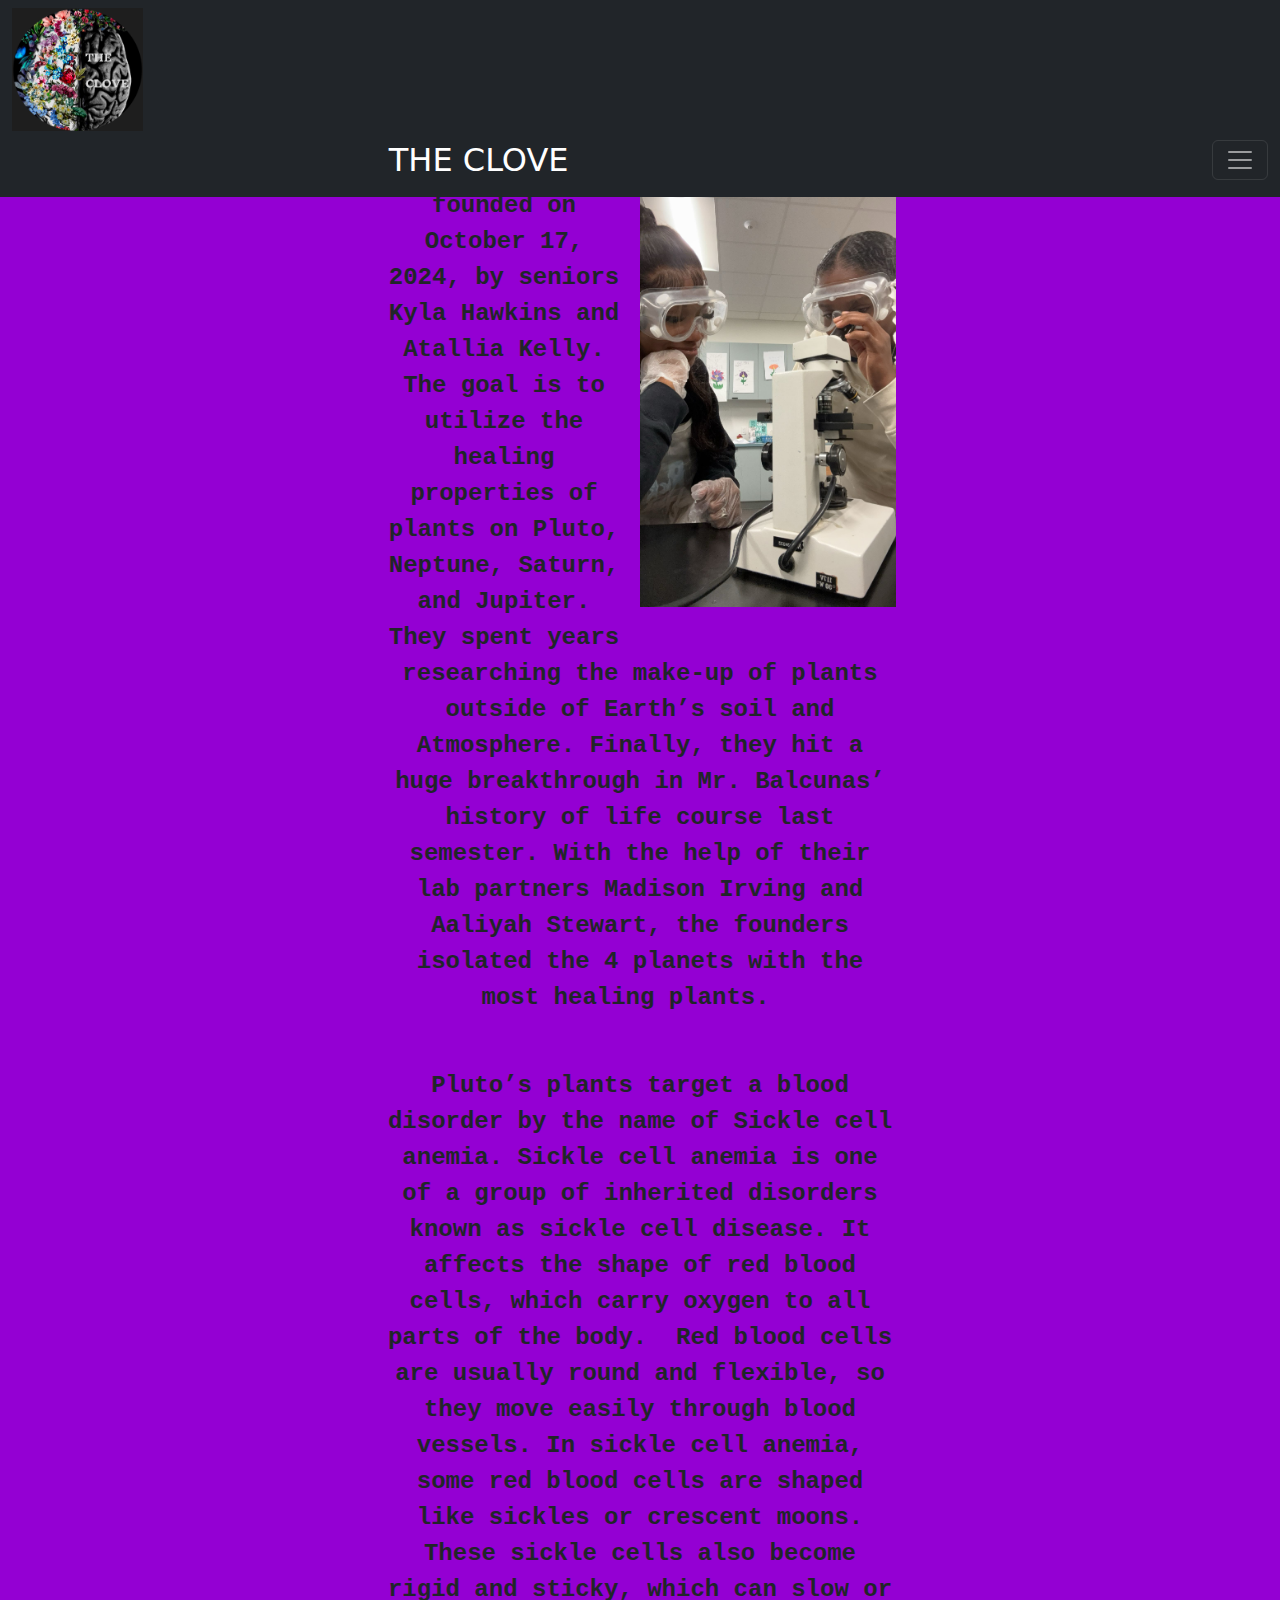
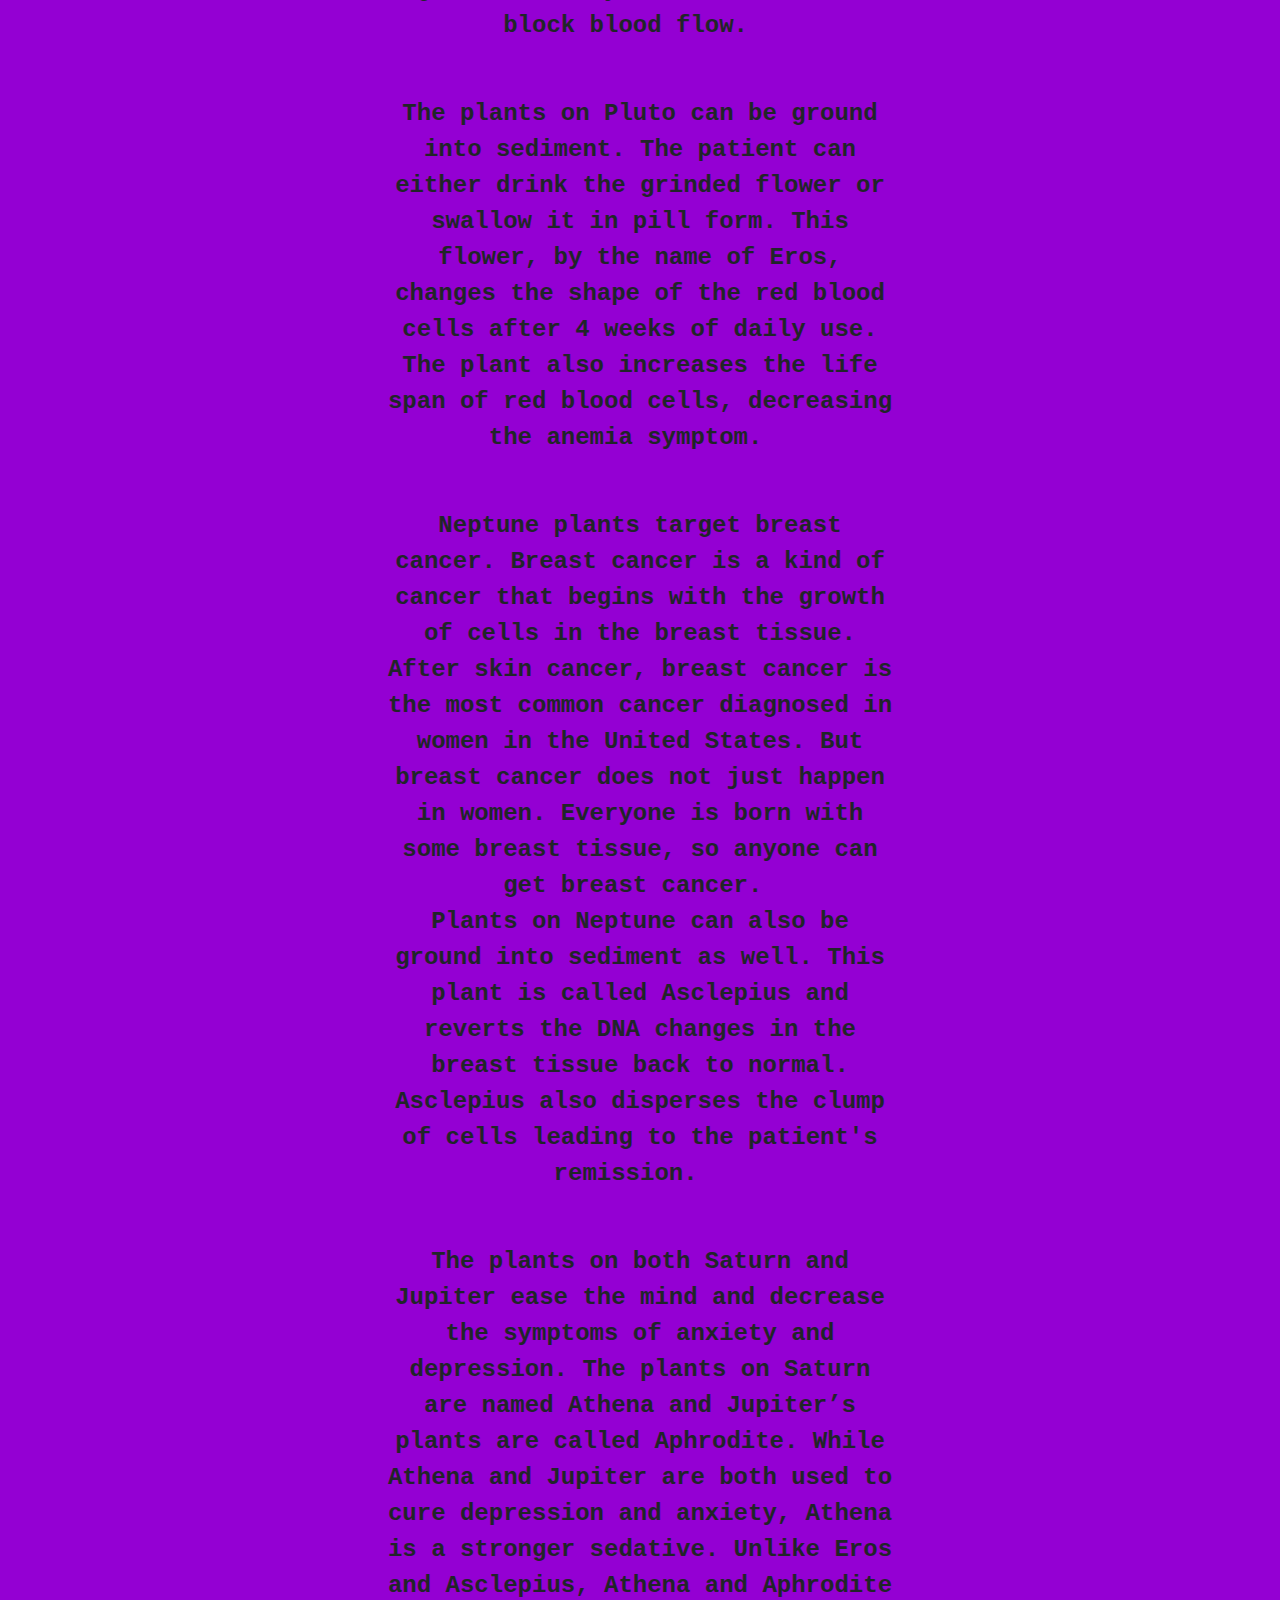
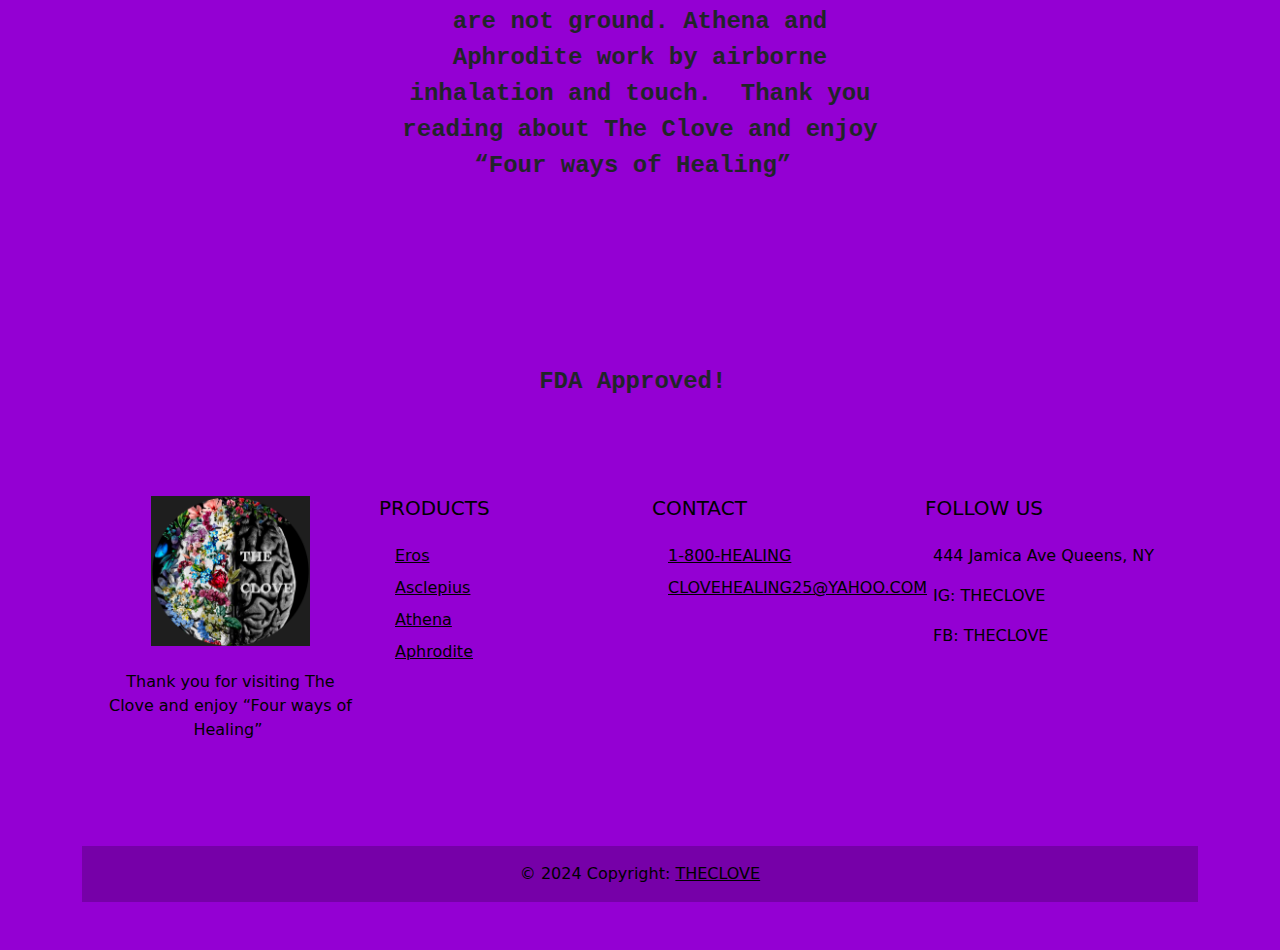
==== index.html @ b7af1902 "x" ====
<!doctype html>
<html lang="en">
  <head>
    <meta charset="utf-8">
    <meta name="viewport" content="width=device-width, initial-scale=1">
    <title>Bootstrap demo</title>
    <link href="https://cdn.jsdelivr.net/npm/bootstrap@5.3.3/dist/css/bootstrap.min.css" rel="stylesheet" integrity="sha384-QWTKZyjpPEjISv5WaRU9OFeRpok6YctnYmDr5pNlyT2bRjXh0JMhjY6hW+ALEwIH" crossorigin="anonymous">
    <link rel="stylesheet" type="text/css" href="stylesheet.css">
  </head>
  <body>
    
  <div>   
    <nav class="navbar navbar-dark bg-dark fixed-top">
      <div class="logo-massaviu">
      
    </div>
      <div class="container-fluid">
        <a href="index.html"><img src="img/logo.jpg.jpeg" width="40%"></a>
        <a class="navbar-brand text" href="#">THE CLOVE</a>
        <button class="navbar-toggler" type="button" data-bs-toggle="offcanvas" data-bs-target="#offcanvasDarkNavbar" aria-controls="offcanvasDarkNavbar" aria-label="Toggle navigation">
          <span class="navbar-toggler-icon"></span>
        </button>
        <div class="offcanvas offcanvas-end text-bg-dark" tabindex="-1" id="offcanvasDarkNavbar" aria-labelledby="offcanvasDarkNavbarLabel">
          <div class="offcanvas-header">
            <h5 class="offcanvas-title" id="offcanvasDarkNavbarLabel">THE CLOVE</h5>
            <button type="button" class="btn-close btn-close-white" data-bs-dismiss="offcanvas" aria-label="Close"></button>
          </div>
          <div class="offcanvas-body">
            <ul class="navbar-nav justify-content-end flex-grow-1 pe-3">
              <li class="nav-item">
                <a class="nav-link active" aria-current="page" href="index.html">About Us</a>
              </li>
              <li class="nav-item">
                <a class="nav-link" href="comments.html">QUESTIONS</a>
              </li>
              <li class="nav-item dropdown">
                <a class="nav-link dropdown-toggle" href="#" role="button" data-bs-toggle="dropdown" aria-expanded="false">
                  Plants
                </a>
                <ul class="dropdown-menu dropdown-menu-dark">
                  <li><a class="dropdown-item" href="eros.html">Eros</a></li>
                  <li><a class="dropdown-item" href="asclepius.html">Asclepius</a></li>
                  <li><a class="dropdown-item" href="athena.html">Athena</a></li>
                  <li><a class="dropdown-item" href="aphrodite.html">Aphrodite</a></li>
                  <li>
                    <hr class="dropdown-divider">
                  </li>
                  <li><a class="dropdown-item" href="shop.html">Shop</a></li>
                </ul>
              </li>
            </ul>
            
          </div>
        </div>
      </div>
    </nav>
    <div class="container text-center">
      <div class="row">
        <div class="col align-self-start">
          
        </div>
        <div class="col align-self-center">
          One of three columns
        </div>
        <div class="col align-self-end">
          One of three columns
        </div>
      </div>
    </div>
    <div class="clearfix about">
      <img src="img/pic.jpeg" class="col-md-6 float-md-end mb-3 ms-md-3" alt="...">
    
      <p>
        “The Clove” was founded on October 17, 2024, by seniors Kyla Hawkins and Atallia Kelly. The goal is to utilize the healing properties of plants on Pluto, Neptune, Saturn, and Jupiter. They spent years researching the make-up of plants outside of Earth’s soil and Atmosphere. Finally, they hit a huge breakthrough in Mr. Balcunas’ history of life course last semester. With the help of their lab partners Madison Irving and Aaliyah Stewart, the founders isolated the 4 planets with the most healing plants.  
        <br>
      </p>
    
      <p>
        <br>
        Pluto’s plants target a blood disorder by the name of Sickle cell anemia. Sickle cell anemia is one of a group of inherited disorders known as sickle cell disease. It affects the shape of red blood cells, which carry oxygen to all parts of the body. 
     
         Red blood cells are usually round and flexible, so they move easily through blood vessels. In sickle cell anemia, some red blood cells are shaped like sickles or crescent moons. These sickle cells also become rigid and sticky, which can slow or block blood flow.  
       <br>
      </p>

      <p>
        <br>
          The plants on Pluto can be ground into sediment. The patient can either drink the grinded flower or swallow it in pill form. This flower, by the name of Eros, changes the shape of the red blood cells after 4 weeks of daily use. The plant also increases the life span of red blood cells, decreasing the anemia symptom.  
          <br>
      </p>
      <br>Neptune plants target breast cancer. Breast cancer is a kind of cancer that begins with the growth of cells in the breast tissue.
      After skin cancer, breast cancer is the most common cancer diagnosed in women in the United States. But breast cancer does not just happen in women. Everyone is born with some breast tissue, so anyone can get breast cancer. 
      <br>
      <p>
        Plants on Neptune can also be ground into sediment as well. This plant is called Asclepius and reverts the DNA changes in the breast tissue back to normal. Asclepius also disperses the clump of cells leading to the patient's remission.  
        <br>
      </p>

      <p>
        <br>The plants on both Saturn and Jupiter ease the mind and decrease the symptoms of anxiety and depression. The plants on Saturn are named Athena and Jupiter’s plants are called Aphrodite. While Athena and Jupiter are both used to cure depression and anxiety, Athena is a stronger sedative. Unlike Eros and Asclepius, Athena and Aphrodite are not ground. Athena and Aphrodite work by airborne inhalation and touch. 
      
        Thank you reading about The Clove and enjoy “Four ways of Healing” 
    <br>
      </p>
    </div>
    <p class="about">    
      <br>
      FDA Approved! 
    </p>
   
   
 
<!-- Remove the container if you want to extend the Footer to full width. -->
<div class="container my-5">

  <footer class="bg-Dark text-center text-lg-start text-black">
    <!-- Grid container -->
    <div class="container p-4">
      <!--Grid row-->
      <div class="row my-4">
        <!--Grid column-->
        <div class="col-lg-3 col-md-6 mb-4 mb-md-0">

          <div class="rounded-circle bg-white shadow-1-strong d-flex align-items-center justify-content-center mb-4 mx-auto" style="width: 150px; height: 150px;">
            <img src="img/logo.jpg.jpeg" height="150" alt=""
                 loading="lazy" />
          </div>

          <p class="text-center">        Thank you for visiting The Clove and enjoy “Four ways of Healing” 
          </p>

          <ul class="list-unstyled d-flex flex-row justify-content-center">
            <li>
              <a class="text-black px-2" href="#!">
                <i class="fab fa-facebook-square"></i>
              </a>
            </li>
            <li>
              <a class="text-black px-2" href="#!">
                <i class="fab fa-instagram"></i>
              </a>
            </li>
            <li>
              <a class="text-black ps-2" href="#!">
                <i class="fab fa-youtube"></i>
              </a>
            </li>
          </ul>

        </div>
      
        <div class="col-lg-3 col-md-6 mb-4 mb-md-0">
          <h5 class="text-uppercase mb-4">Products</h5>

          <ul class="list-unstyled">
            <li class="mb-2">
              <a href="eros.html" class="text-black"><i class="fas fa-paw pe-3"></i>Eros</a>
            </li>
            <li class="mb-2">
              <a href="asclepius.html" class="text-black"><i class="fas fa-paw pe-3"></i>Asclepius</a>
            </li>
            <li class="mb-2">
              <a href="athena.html" class="text-black"><i class="fas fa-paw pe-3"></i>Athena</a>
            </li>
            <li class="mb-2">
              <a href="aphrodite.html" class="text-black"><i class="fas fa-paw pe-3"></i>Aphrodite</a>
            </li>
          </ul>
        </div>
        <!--Grid column-->

        <!--Grid column-->
        <div class="col-lg-3 col-md-6 mb-4 mb-md-0">
          <h5 class="text-uppercase mb-4">Contact</h5>

          <ul class="list-unstyled">
            <li class="mb-2">
              <a href="#!" class="text-black"><i class="fas fa-paw pe-3"></i>1-800-HEALING</a>
            </li>
            <li class="mb-2">
              <a href="#!" class="text-black"><i class="fas fa-paw pe-3"></i>CLOVEHEALING25@YAHOO.COM</a>
            </li>
            
          </ul>
        </div>
        <!--Grid column-->

        <!--Grid column-->
        <div class="col-lg-3 col-md-6 mb-4 mb-md-0">
          <h5 class="text-uppercase mb-4">Follow Us</h5>

          <ul class="list-unstyled">
            <li>
              <p><i class="fas fa-map-marker-alt pe-2"></i>444 Jamica Ave Queens, NY</p>
            </li>
            <li>
              <p><i class="fas fa-phone pe-2"></i>IG: THECLOVE</p>
            </li>
            <li>
              <p><i class="fas fa-envelope pe-2 mb-0"></i>FB: THECLOVE</p>
            </li>
          </ul>
        </div>
        <!--Grid column-->
      </div>
      <!--Grid row-->
    </div>
    <!-- Grid container -->

    <!-- Copyright -->
    <div class="text-center p-3" style="background-color: rgba(0, 0, 0, 0.2)">
      © 2024 Copyright:
      <a class="text-black" href="index.html">THECLOVE</a>
    </div>
    <!-- Copyright -->



    
  </footer>
  

</div>


</script>
    <script src="https://cdn.jsdelivr.net/npm/bootstrap@5.3.3/dist/js/bootstrap.bundle.min.js" integrity="sha384-YvpcrYf0tY3lHB60NNkmXc5s9fDVZLESaAA55NDzOxhy9GkcIdslK1eN7N6jIeHz" crossorigin="anonymous"></script>
  </body>
</html>
---- stylesheet.css ----
.form {margin-top: 10%;}
.nav{
    list-style:none;
    margin:0px;
    padding:0px;
    text-align:center;
    position: relative;
}

.nav li{
    display:inline-block;
}
.nav a{
  text-decoration: none;
  color: #b8d2db;
  color: #fff;
  display: inline-block;
  padding: 15px;
  font-size: 20px;
  transition: 0.4s;
  font-family: 'Montserrat Alternates', sans-serif;

}
.logo-massaviu {
    position: fixed;
    padding: 0px;
    background: transparent;
    overflow: hidden;
    z-index: 1;
    width: 20px;
  }
  .text{
    margin-left: 30%;
    margin-right:40%;
    font-size: 200%;
  }
 .about{
  margin-top: 10%;
  text-align: center;
  margin-right: 30%;
  margin-left: 30%;
  font-size: x-large;
  font-family:'Courier New', Courier, monospace;
  font-weight: bold;
 }
body{background-color:   darkviolet;
 }
 #foot{text-align: center; 
  margin-left: 30%;
  margin-right: 30%;
}
.card-deck{
  display: flex;
  flex-wrap: wrap;
  align-items: stretch;
}
.card{
  flex: 1 0 auto;
}
.overview{
  margin-top: 10%;
  text-align: center;
  margin-right: 30%;
  margin-left: 30%;
  font-size: 65px;
  font-family:'Courier New', Courier, monospace;
  font-weight: 500;
}
.shop{
  margin-top: 10%;
  
}
.thank{
  margin-top: 10%;
  text-align: center;
  margin-right: 30%;
  margin-left: 30%;
  font-size: 90px;
  font-family:'Courier New', Courier, monospace;
  font-weight: bold;
}
.check{
  
}
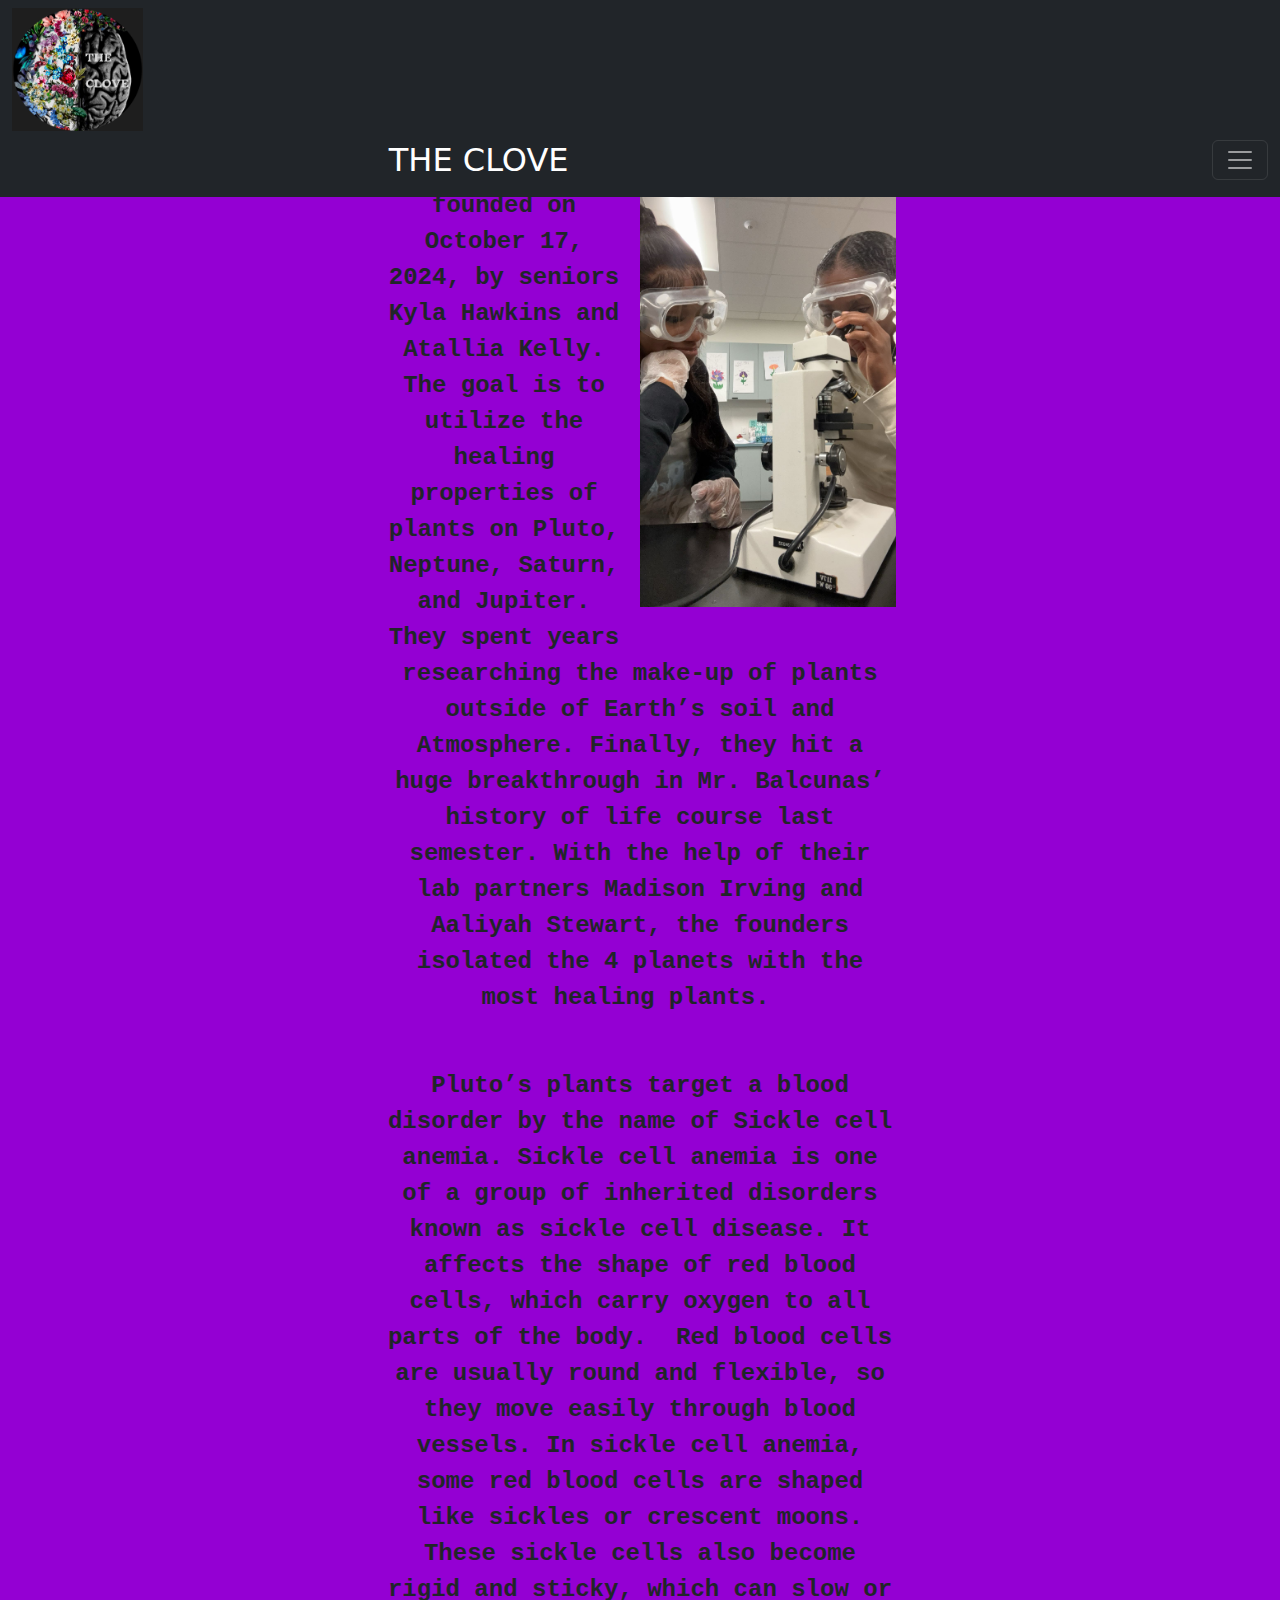
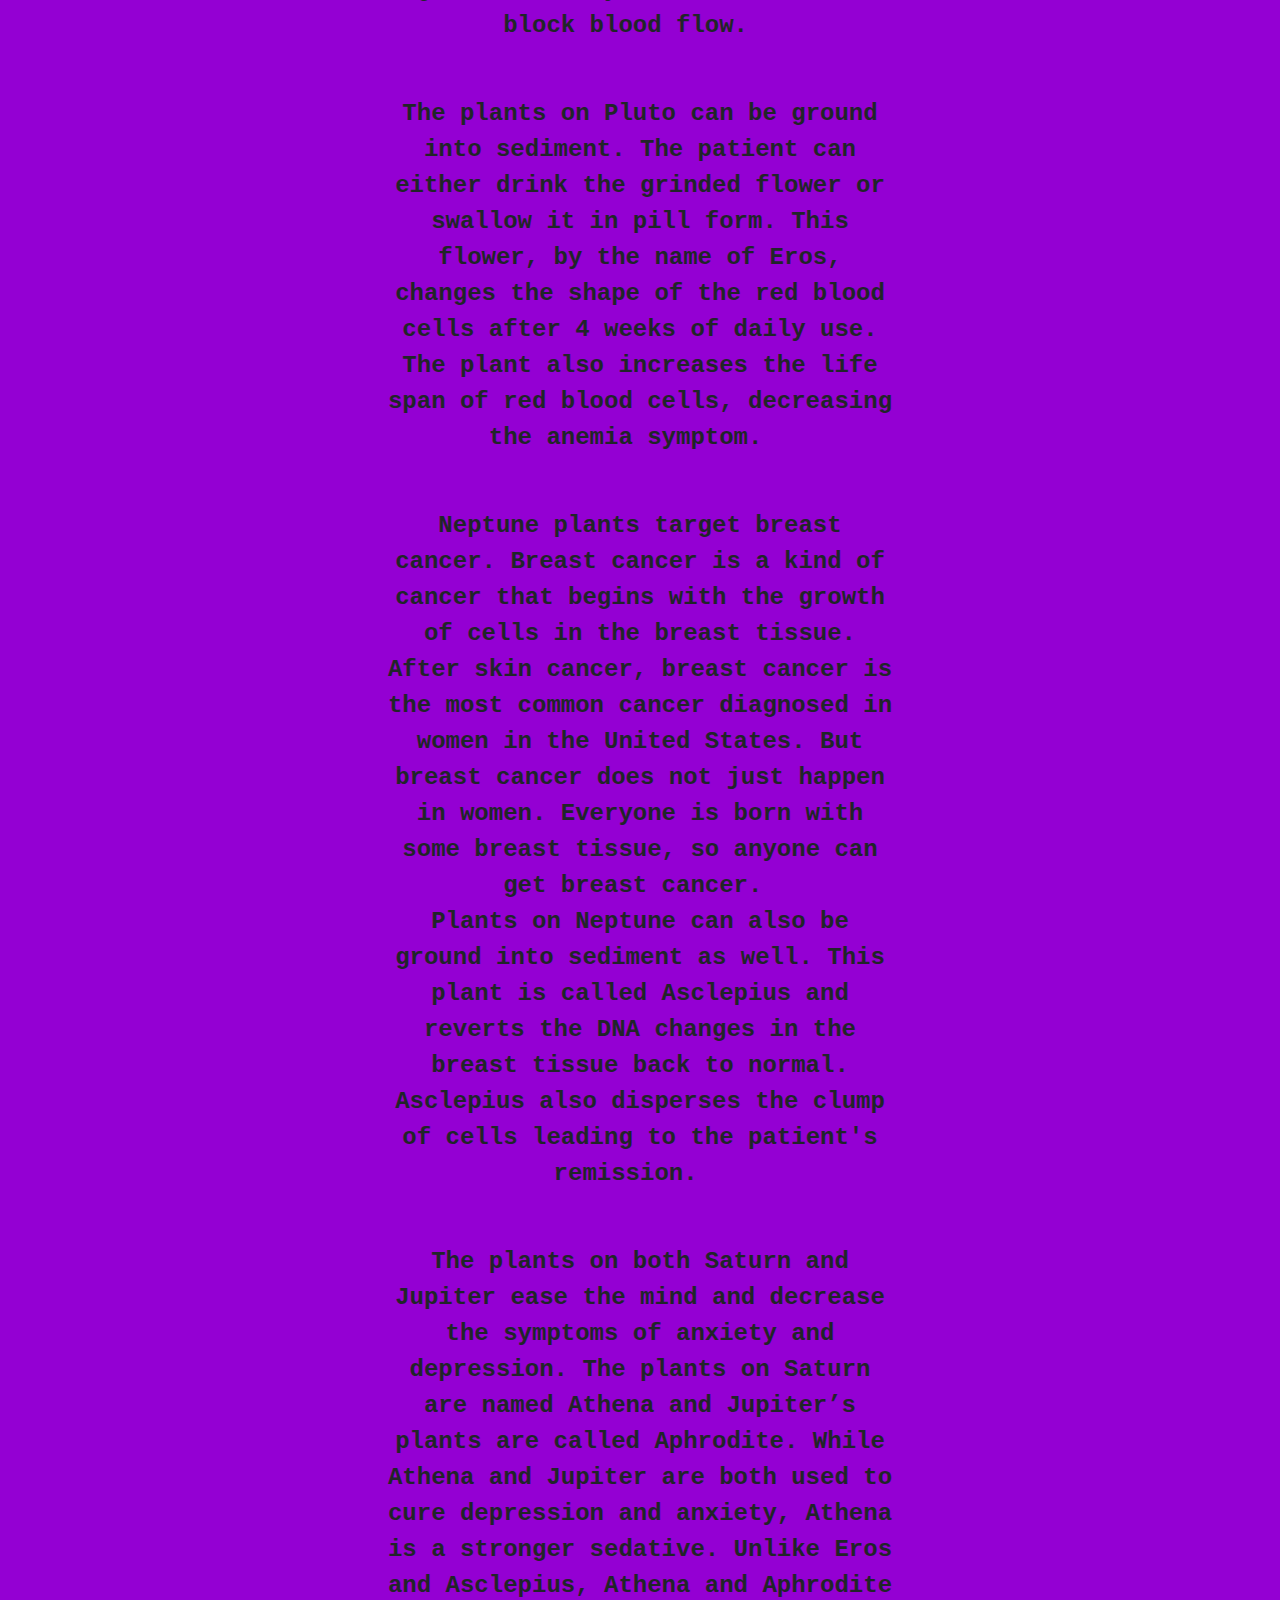
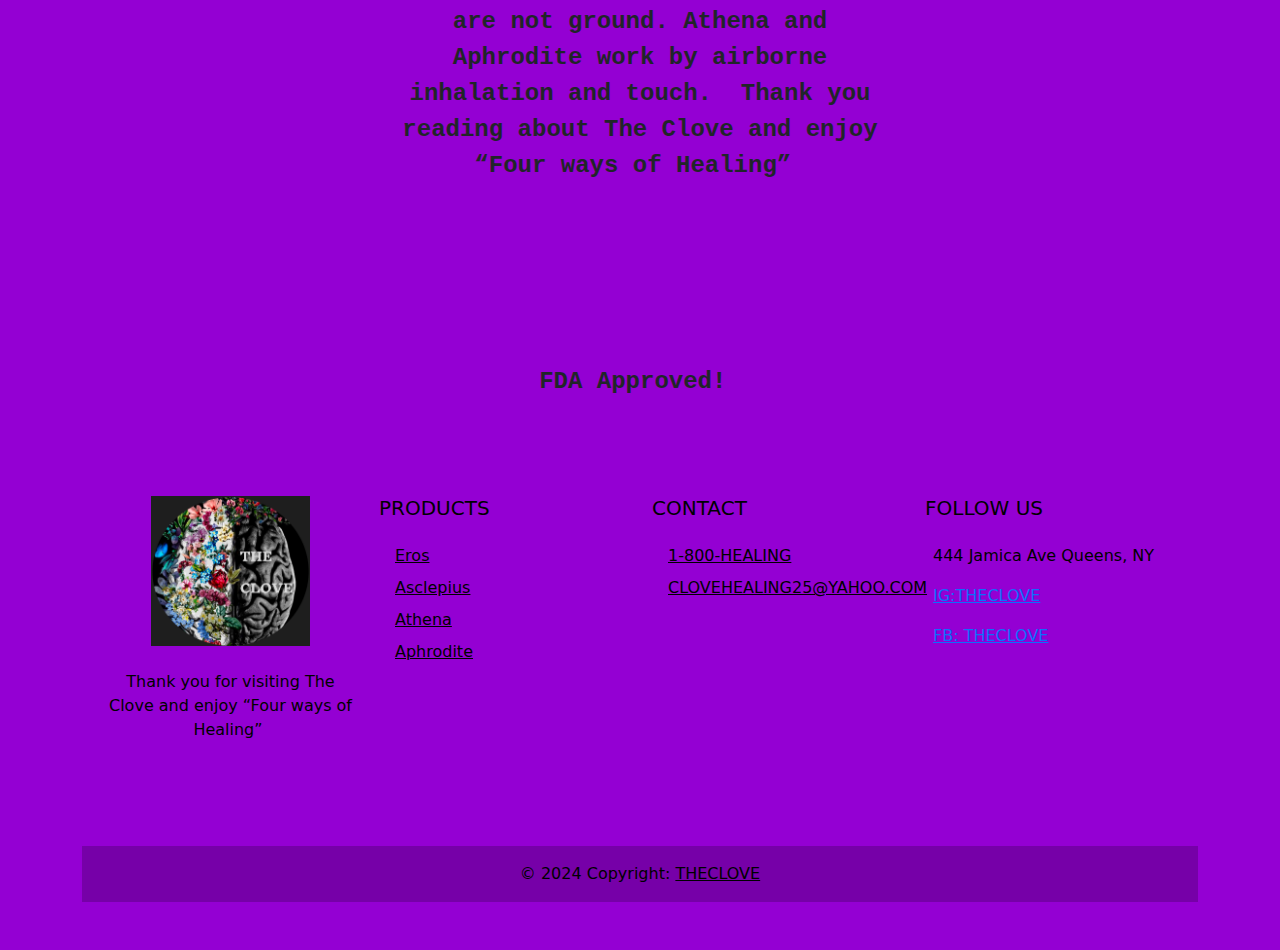
==== commit e2130198: "V" ====
--- a/index.html
+++ b/index.html
@@ -194,10 +194,11 @@
               <p><i class="fas fa-map-marker-alt pe-2"></i>444 Jamica Ave Queens, NY</p>
             </li>
             <li>
-              <p><i class="fas fa-phone pe-2"></i>IG: THECLOVE</p>
-            </li>
-            <li>
-              <p><i class="fas fa-envelope pe-2 mb-0"></i>FB: THECLOVE</p>
+              <p><i class="fas fa-phone pe-2"></i><a href="https://www.instagram.com/the_clove2024?igsh=MW43NnRqNGtkb2MyOQ%3D%3D&utm_source=qr">IG:THECLOVE</a></p>
+            </li>
+            <li>
+              <p><i class="fas fa-envelope pe-2 mb-0"></i><a href="https://www.facebook.com/profile.php?id=61568876559128&mibextid=LQQJ4d
+                ">FB: THECLOVE</a></p>
             </li>
           </ul>
         </div>
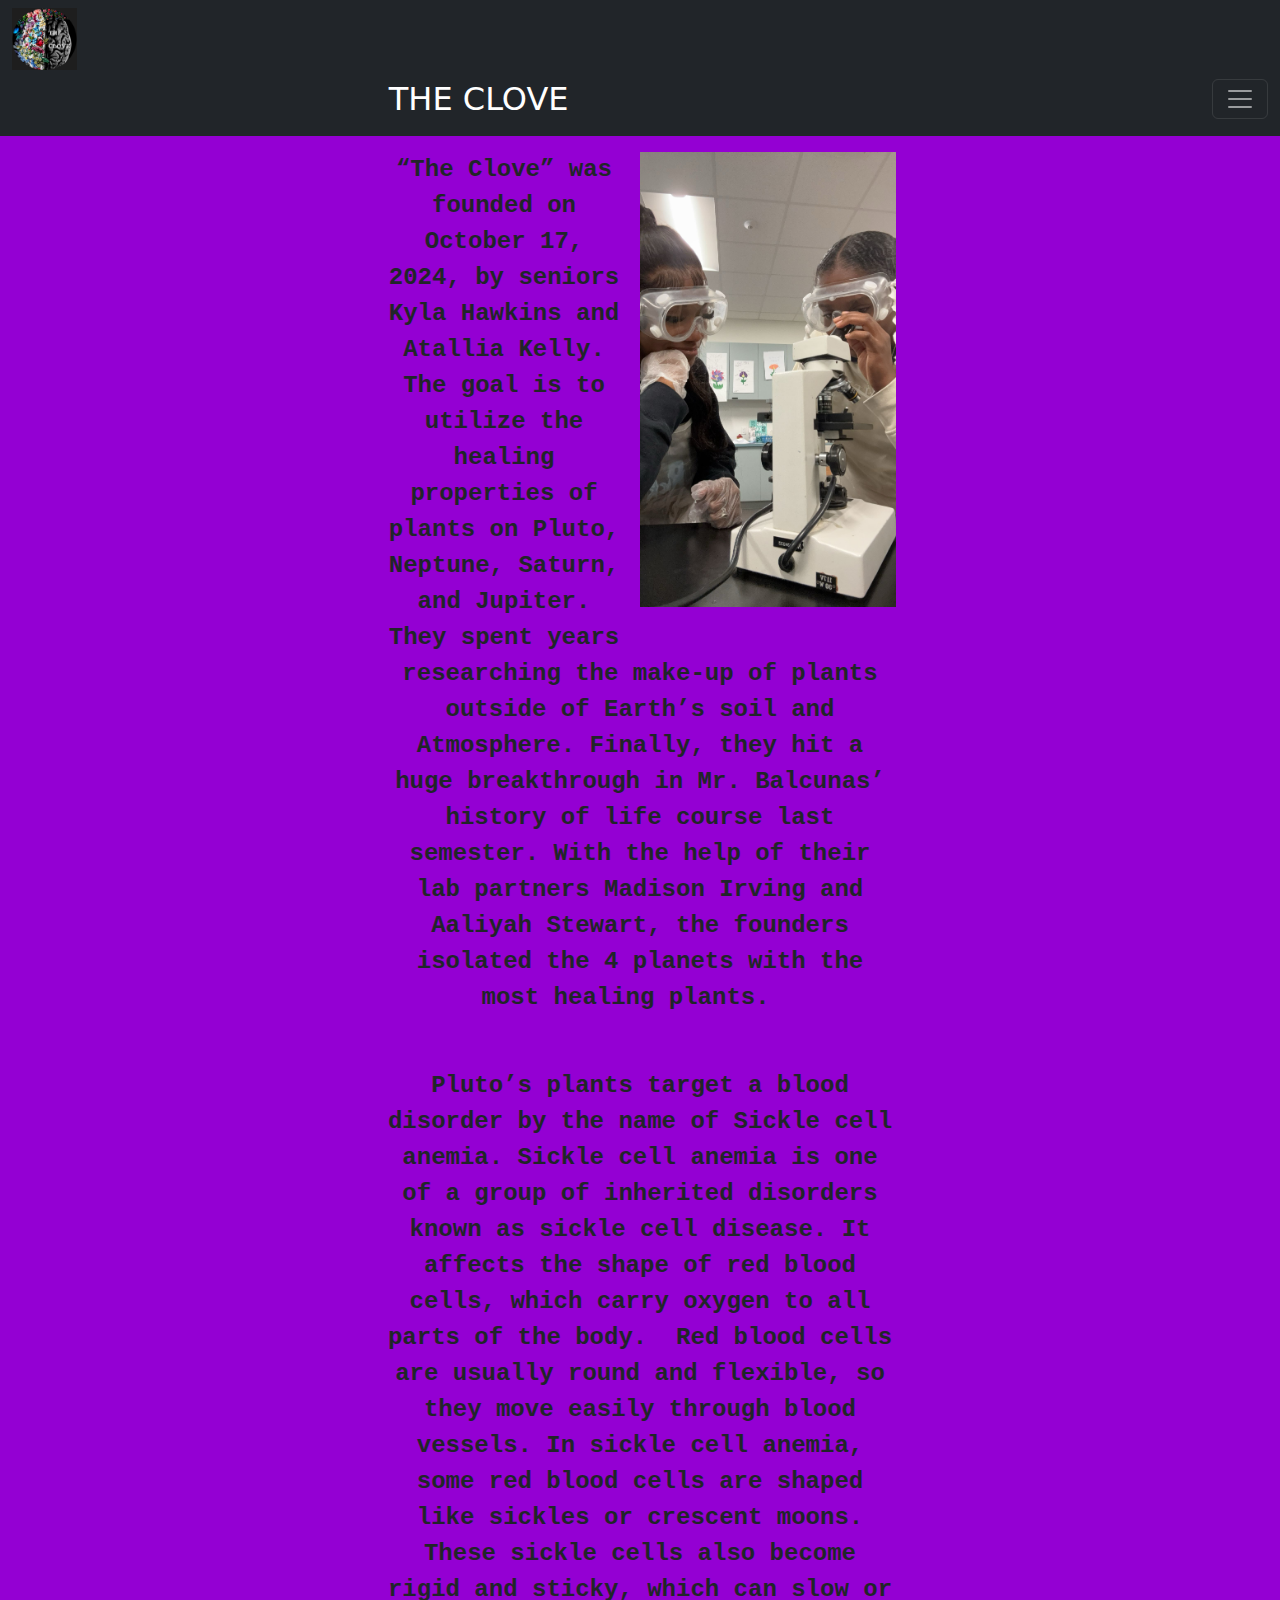
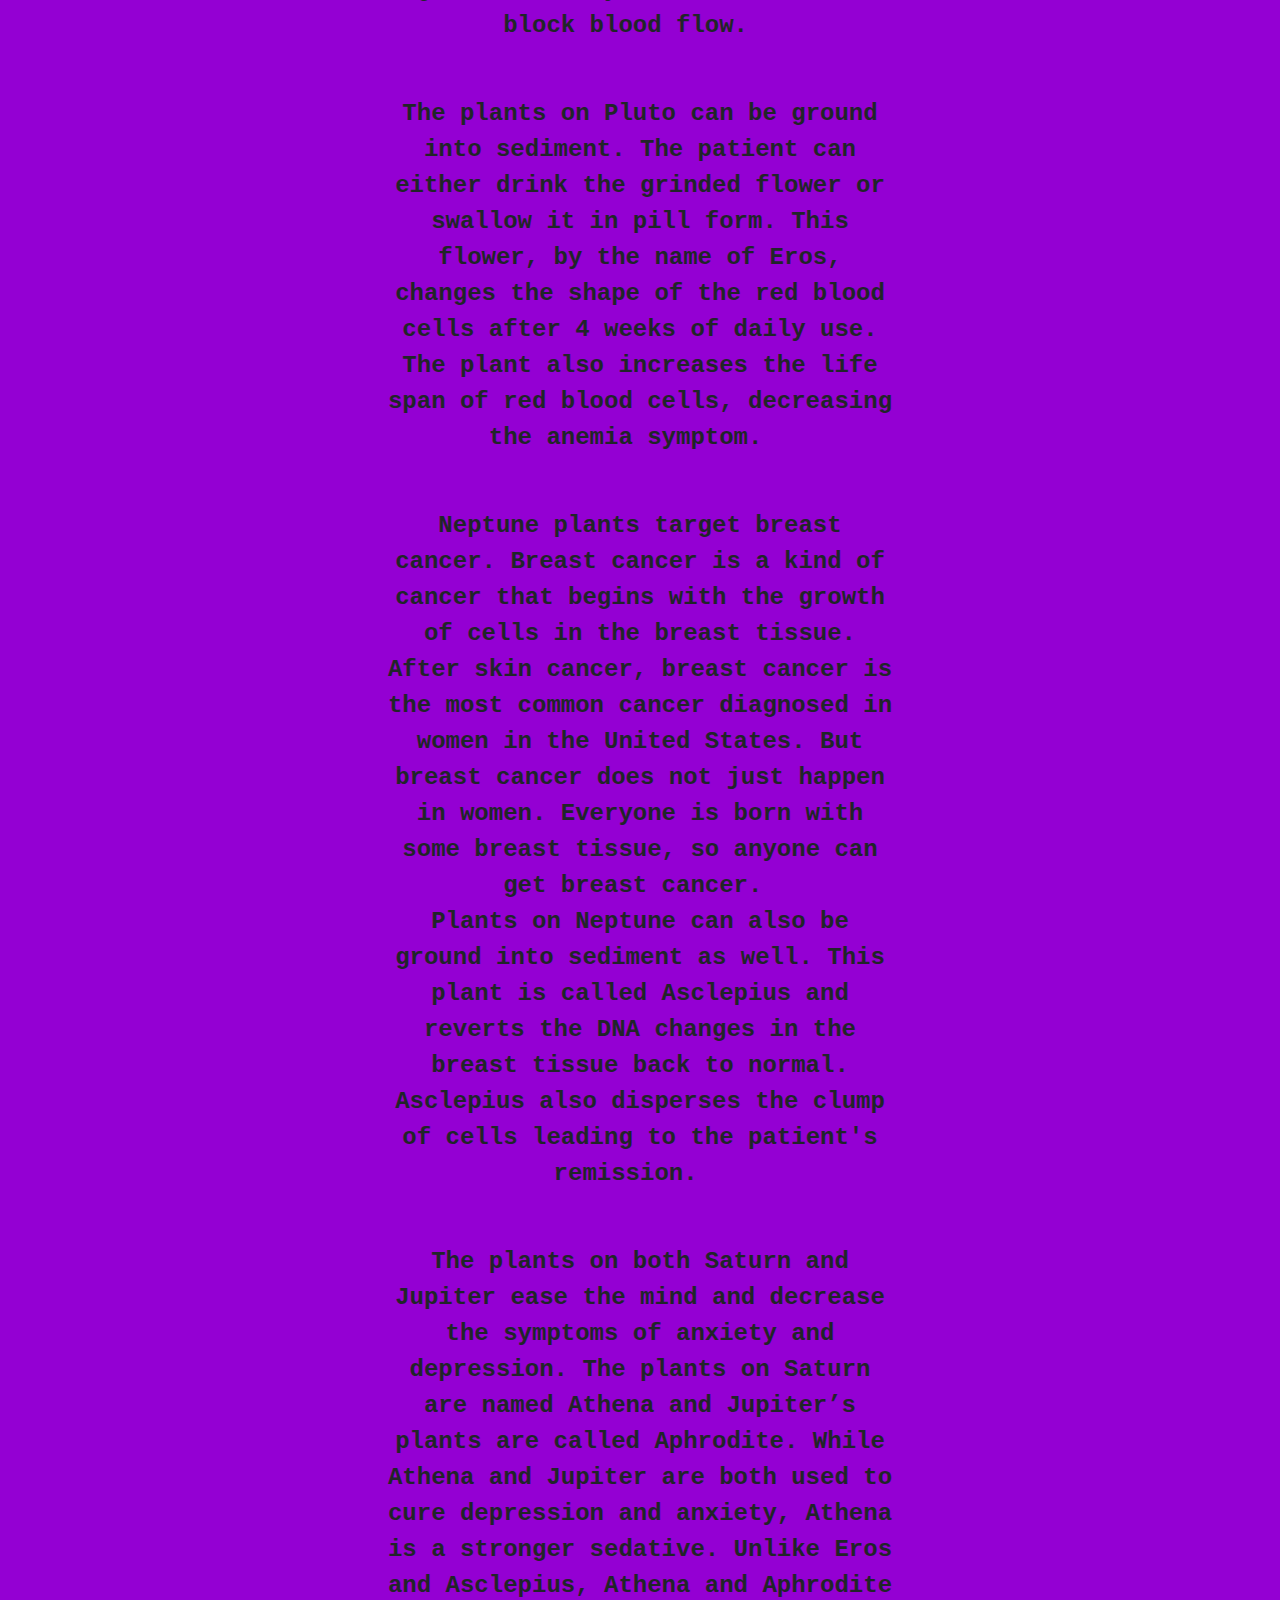
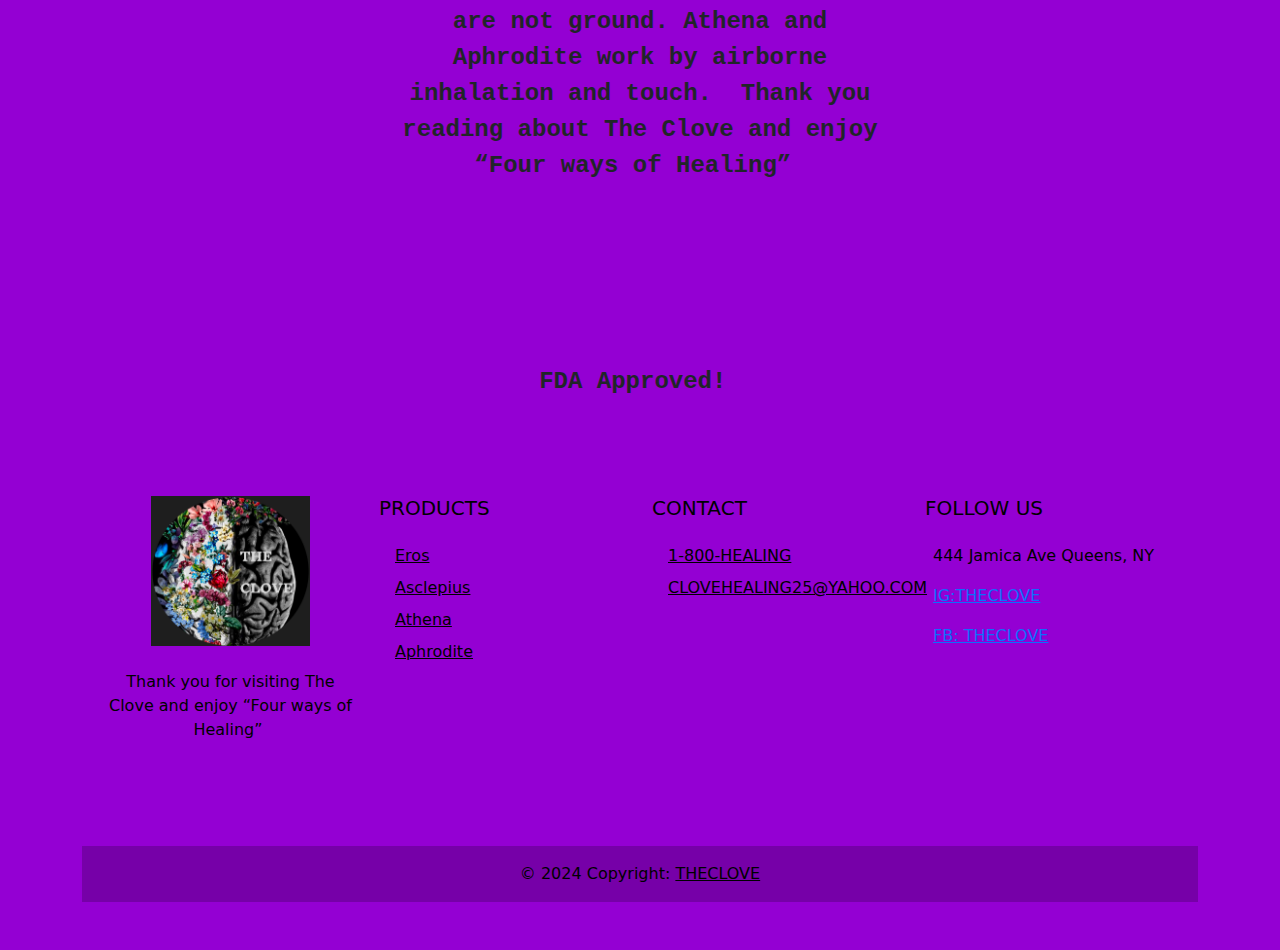
==== commit acf48f0c: "Update index.html" ====
--- a/index.html
+++ b/index.html
@@ -15,7 +15,7 @@
       
     </div>
       <div class="container-fluid">
-        <a href="index.html"><img src="img/logo.jpg.jpeg" width="40%"></a>
+        <a href="index.html"><img src="img/logo.jpg.jpeg" width="20%"></a>
         <a class="navbar-brand text" href="#">THE CLOVE</a>
         <button class="navbar-toggler" type="button" data-bs-toggle="offcanvas" data-bs-target="#offcanvasDarkNavbar" aria-controls="offcanvasDarkNavbar" aria-label="Toggle navigation">
           <span class="navbar-toggler-icon"></span>
--- a/stylesheet.css
+++ b/stylesheet.css
@@ -1,8 +1,8 @@
 .form {margin-top: 10%;}
 .nav{
     list-style:none;
-    margin:0px;
-    padding:0px;
+    margin:0%;
+    padding:0%;
     text-align:center;
     position: relative;
 }
@@ -15,19 +15,19 @@
   color: #b8d2db;
   color: #fff;
   display: inline-block;
-  padding: 15px;
-  font-size: 20px;
+  padding: 15%;
+  font-size: 20%;
   transition: 0.4s;
   font-family: 'Montserrat Alternates', sans-serif;
 
 }
 .logo-massaviu {
     position: fixed;
-    padding: 0px;
+    padding: 0%;
     background: transparent;
     overflow: hidden;
     z-index: 1;
-    width: 20px;
+    width: 20%;
   }
   .text{
     margin-left: 30%;
@@ -79,6 +79,7 @@
   font-family:'Courier New', Courier, monospace;
   font-weight: bold;
 }
-.check{
-  
+.carousel-inner{
+ 
+
 }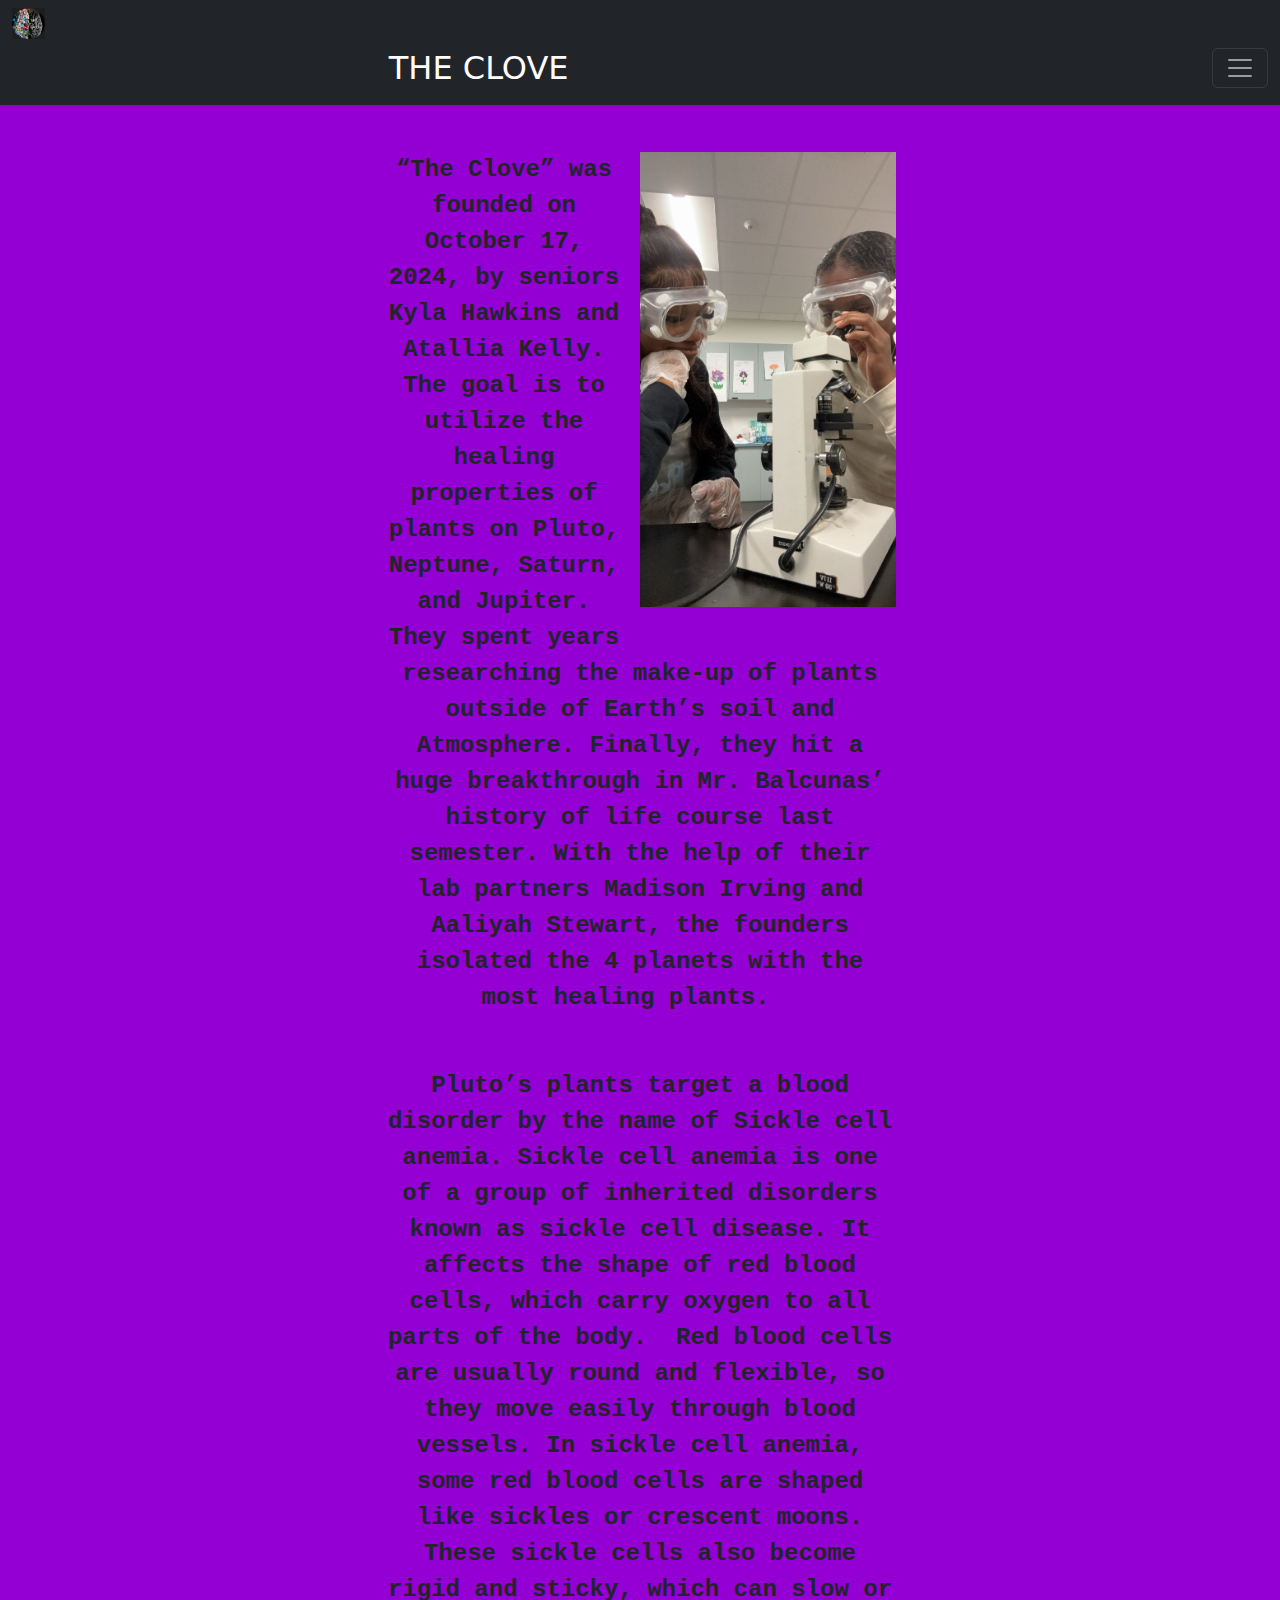
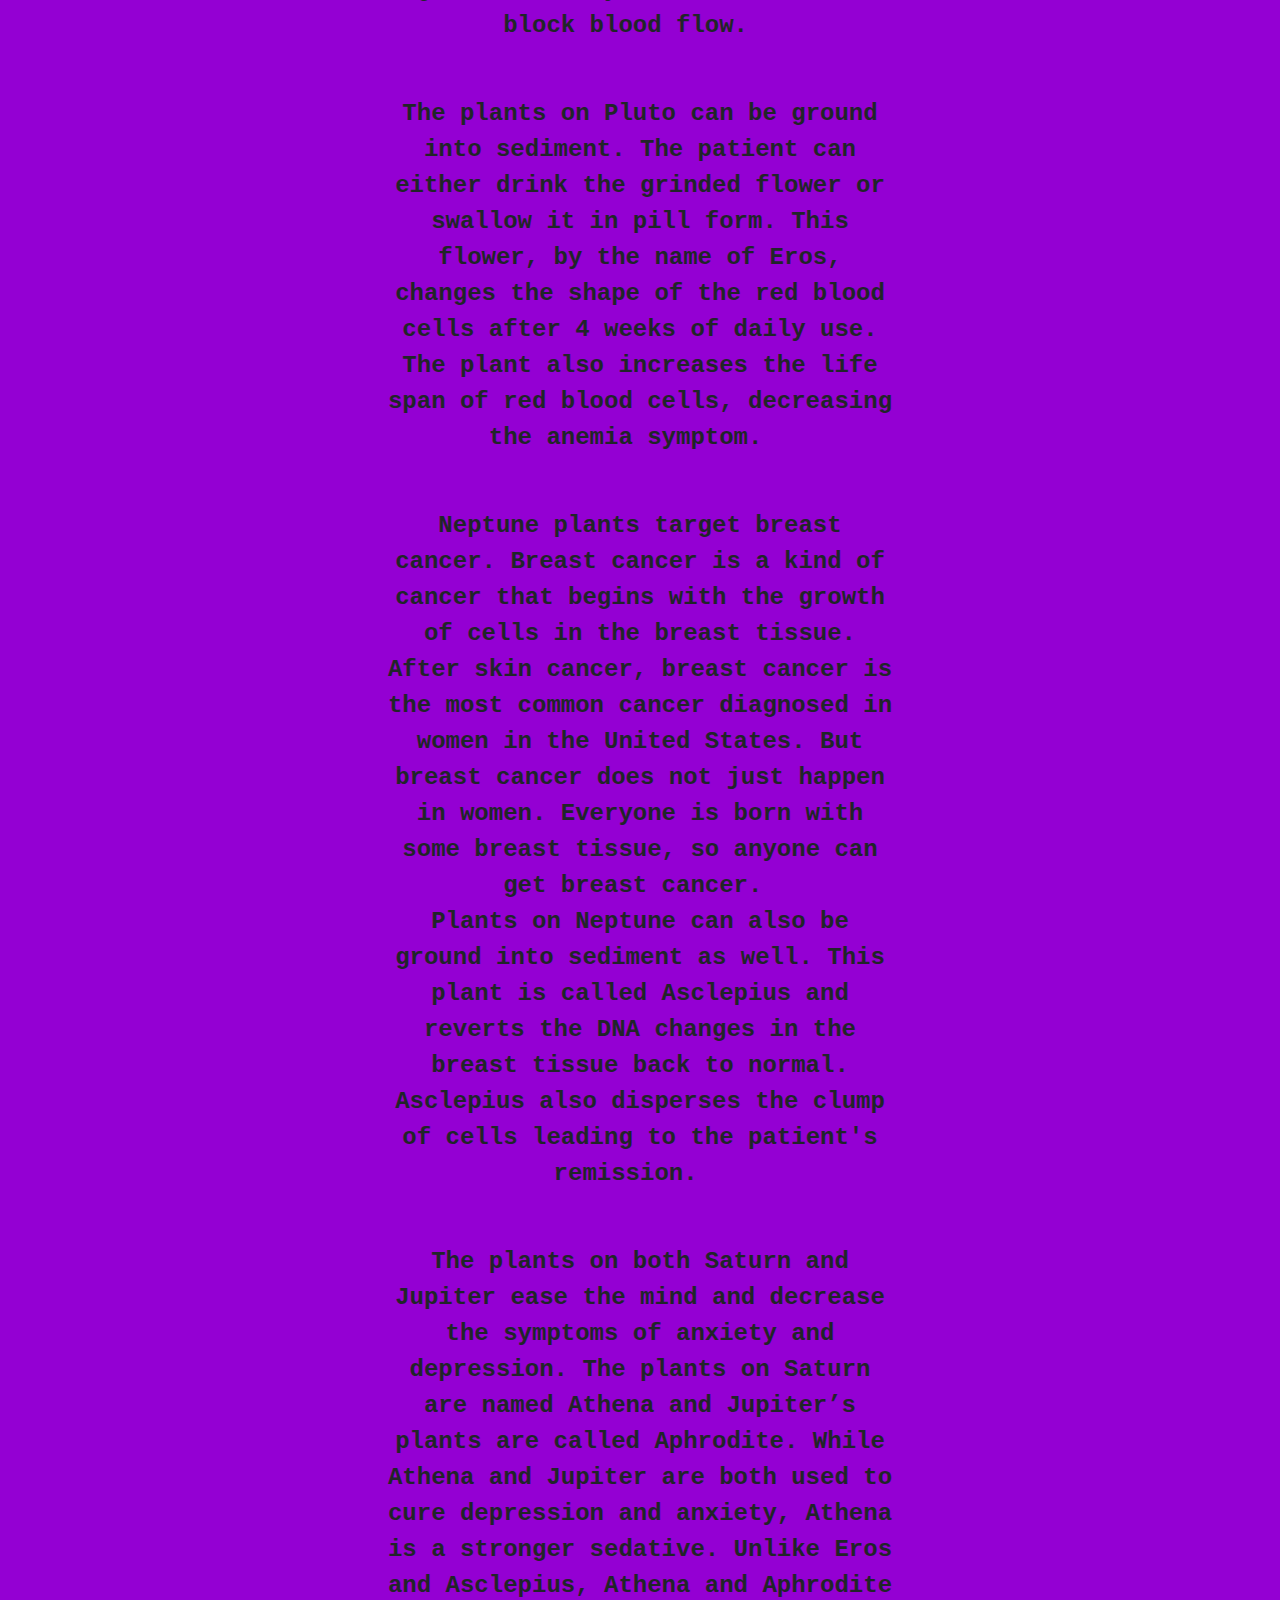
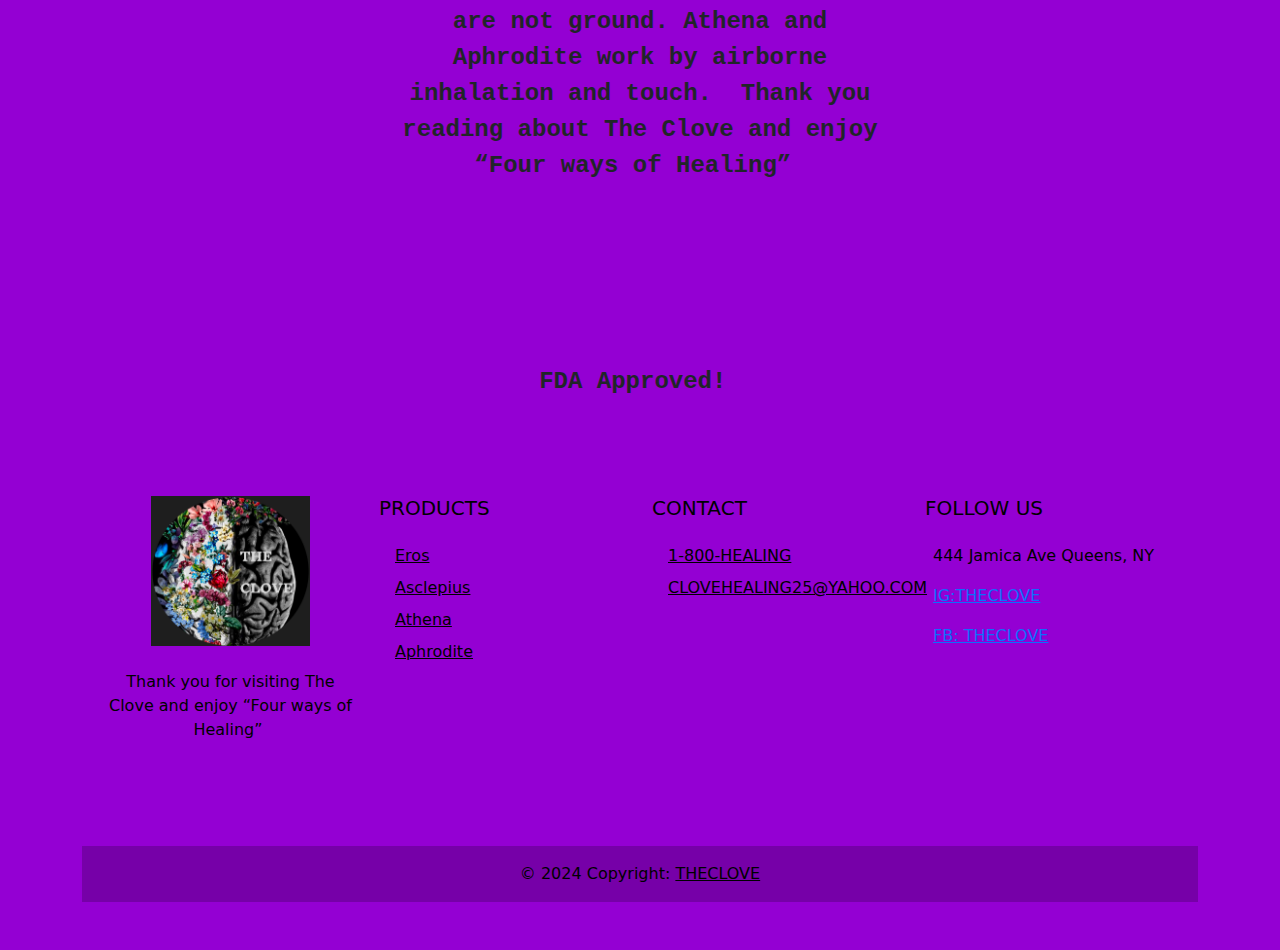
==== commit 555a1a78: "Update index.html" ====
--- a/index.html
+++ b/index.html
@@ -3,7 +3,7 @@
   <head>
     <meta charset="utf-8">
     <meta name="viewport" content="width=device-width, initial-scale=1">
-    <title>Bootstrap demo</title>
+    <title>THE CLOVE</title>
     <link href="https://cdn.jsdelivr.net/npm/bootstrap@5.3.3/dist/css/bootstrap.min.css" rel="stylesheet" integrity="sha384-QWTKZyjpPEjISv5WaRU9OFeRpok6YctnYmDr5pNlyT2bRjXh0JMhjY6hW+ALEwIH" crossorigin="anonymous">
     <link rel="stylesheet" type="text/css" href="stylesheet.css">
   </head>
@@ -15,7 +15,7 @@
       
     </div>
       <div class="container-fluid">
-        <a href="index.html"><img src="img/logo.jpg.jpeg" width="20%"></a>
+        <a href="index.html"><img src="img/logo.jpg.jpeg" width="10%"></a>
         <a class="navbar-brand text" href="#">THE CLOVE</a>
         <button class="navbar-toggler" type="button" data-bs-toggle="offcanvas" data-bs-target="#offcanvasDarkNavbar" aria-controls="offcanvasDarkNavbar" aria-label="Toggle navigation">
           <span class="navbar-toggler-icon"></span>
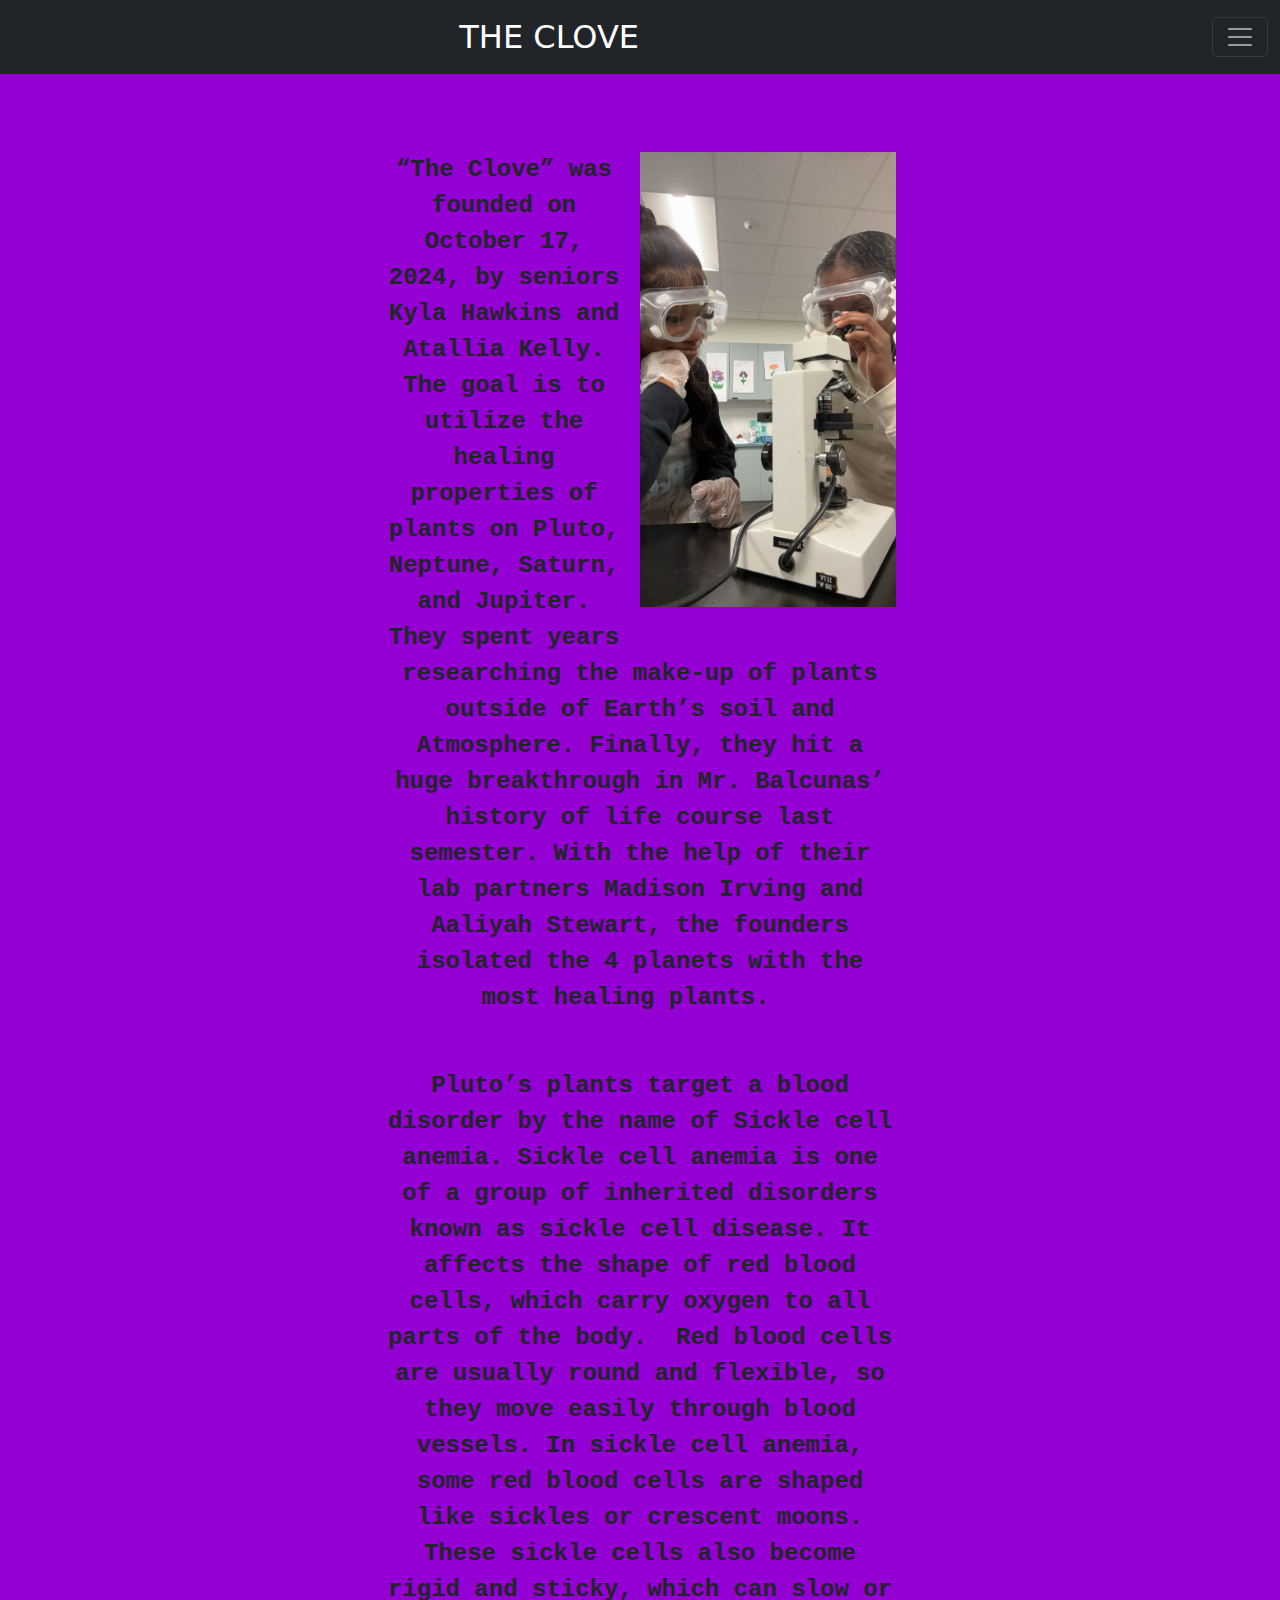
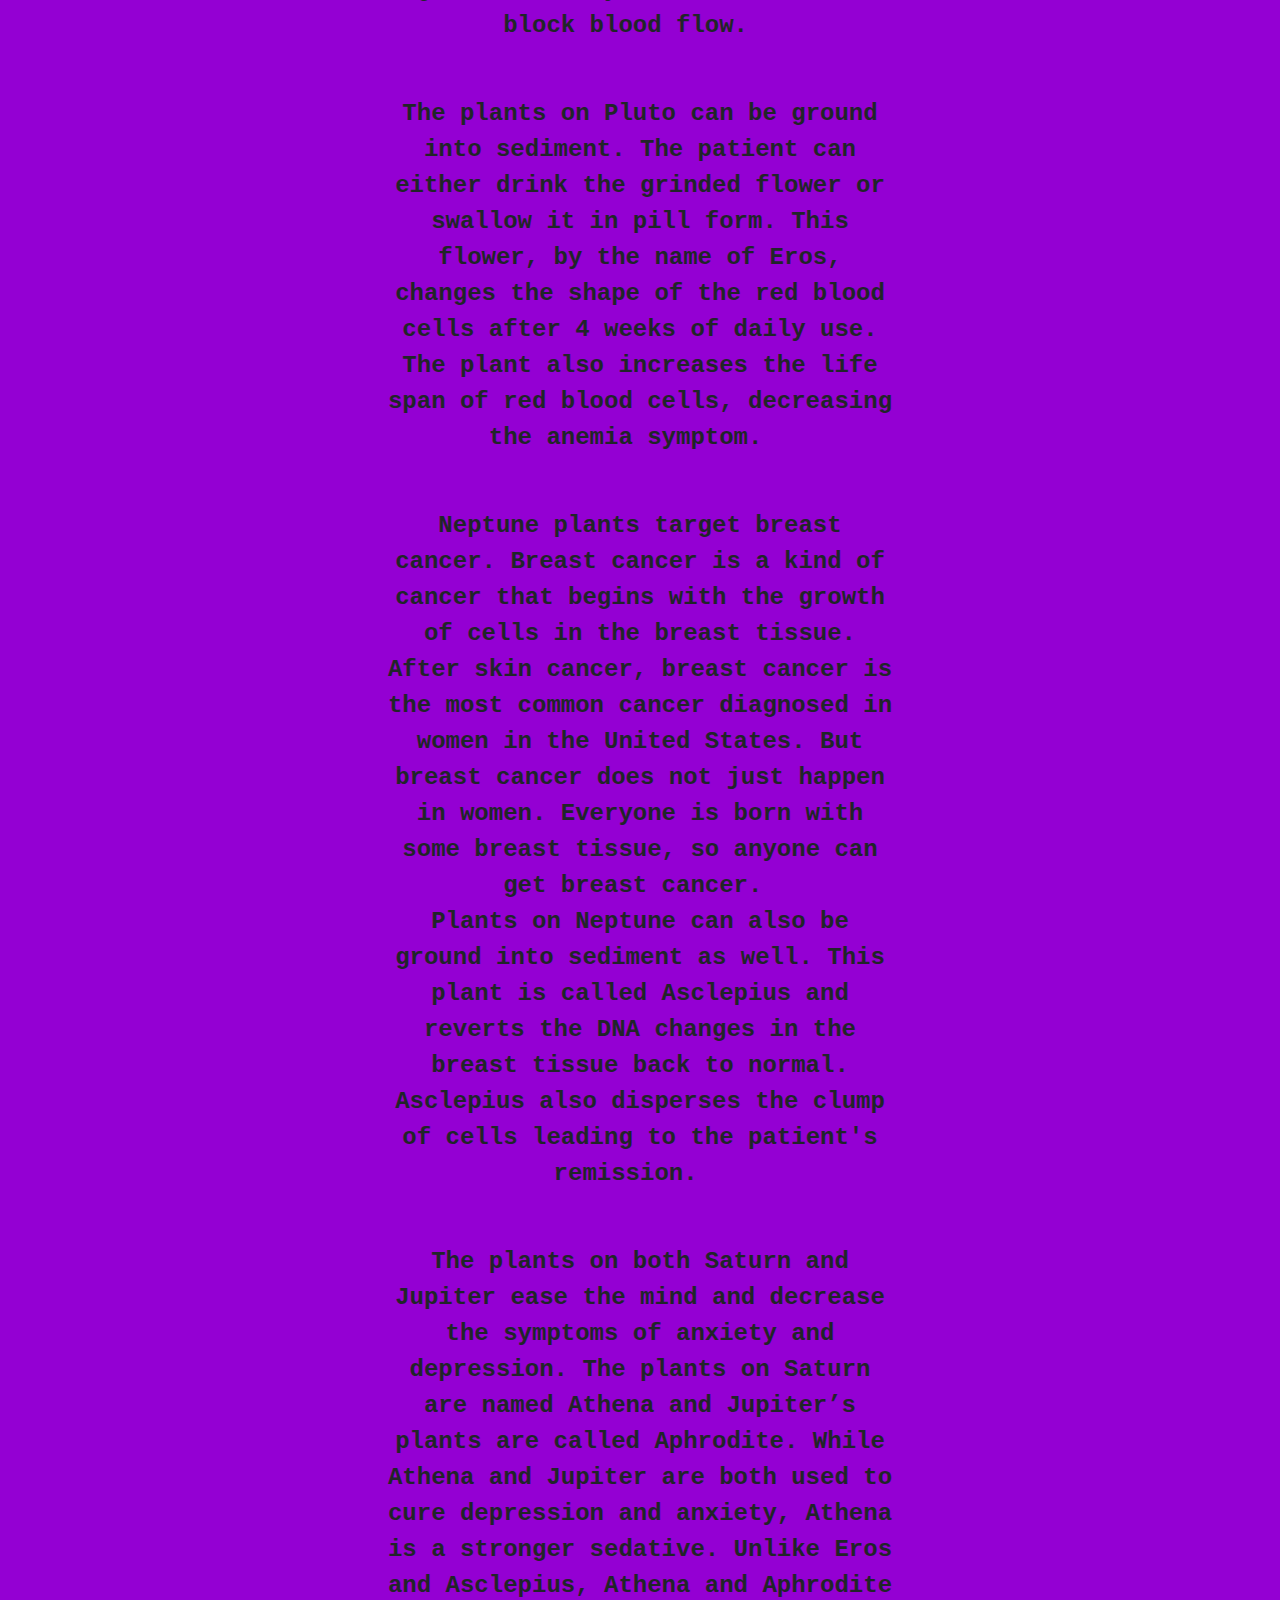
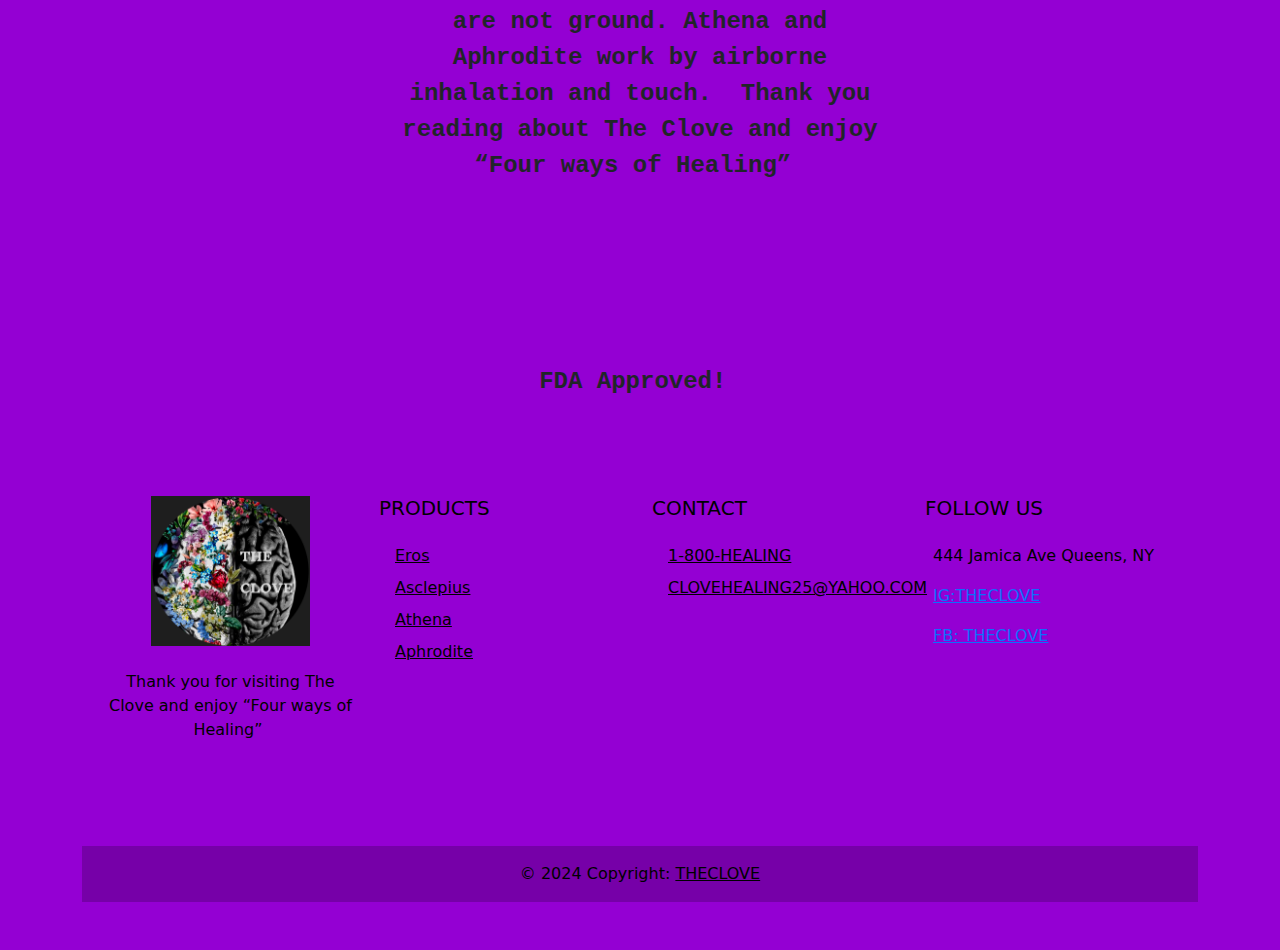
==== commit 2764a4cd: "x" ====
--- a/index.html
+++ b/index.html
@@ -15,8 +15,8 @@
       
     </div>
       <div class="container-fluid">
-        <a href="index.html"><img src="img/logo.jpg.jpeg" width="10%"></a>
-        <a class="navbar-brand text" href="#">THE CLOVE</a>
+        <a href="index.html"><img src="" width="%"></a>
+        <a class="navbar-brand text" href="#" style="text-align: center;">THE CLOVE</a>
         <button class="navbar-toggler" type="button" data-bs-toggle="offcanvas" data-bs-target="#offcanvasDarkNavbar" aria-controls="offcanvasDarkNavbar" aria-label="Toggle navigation">
           <span class="navbar-toggler-icon"></span>
         </button>
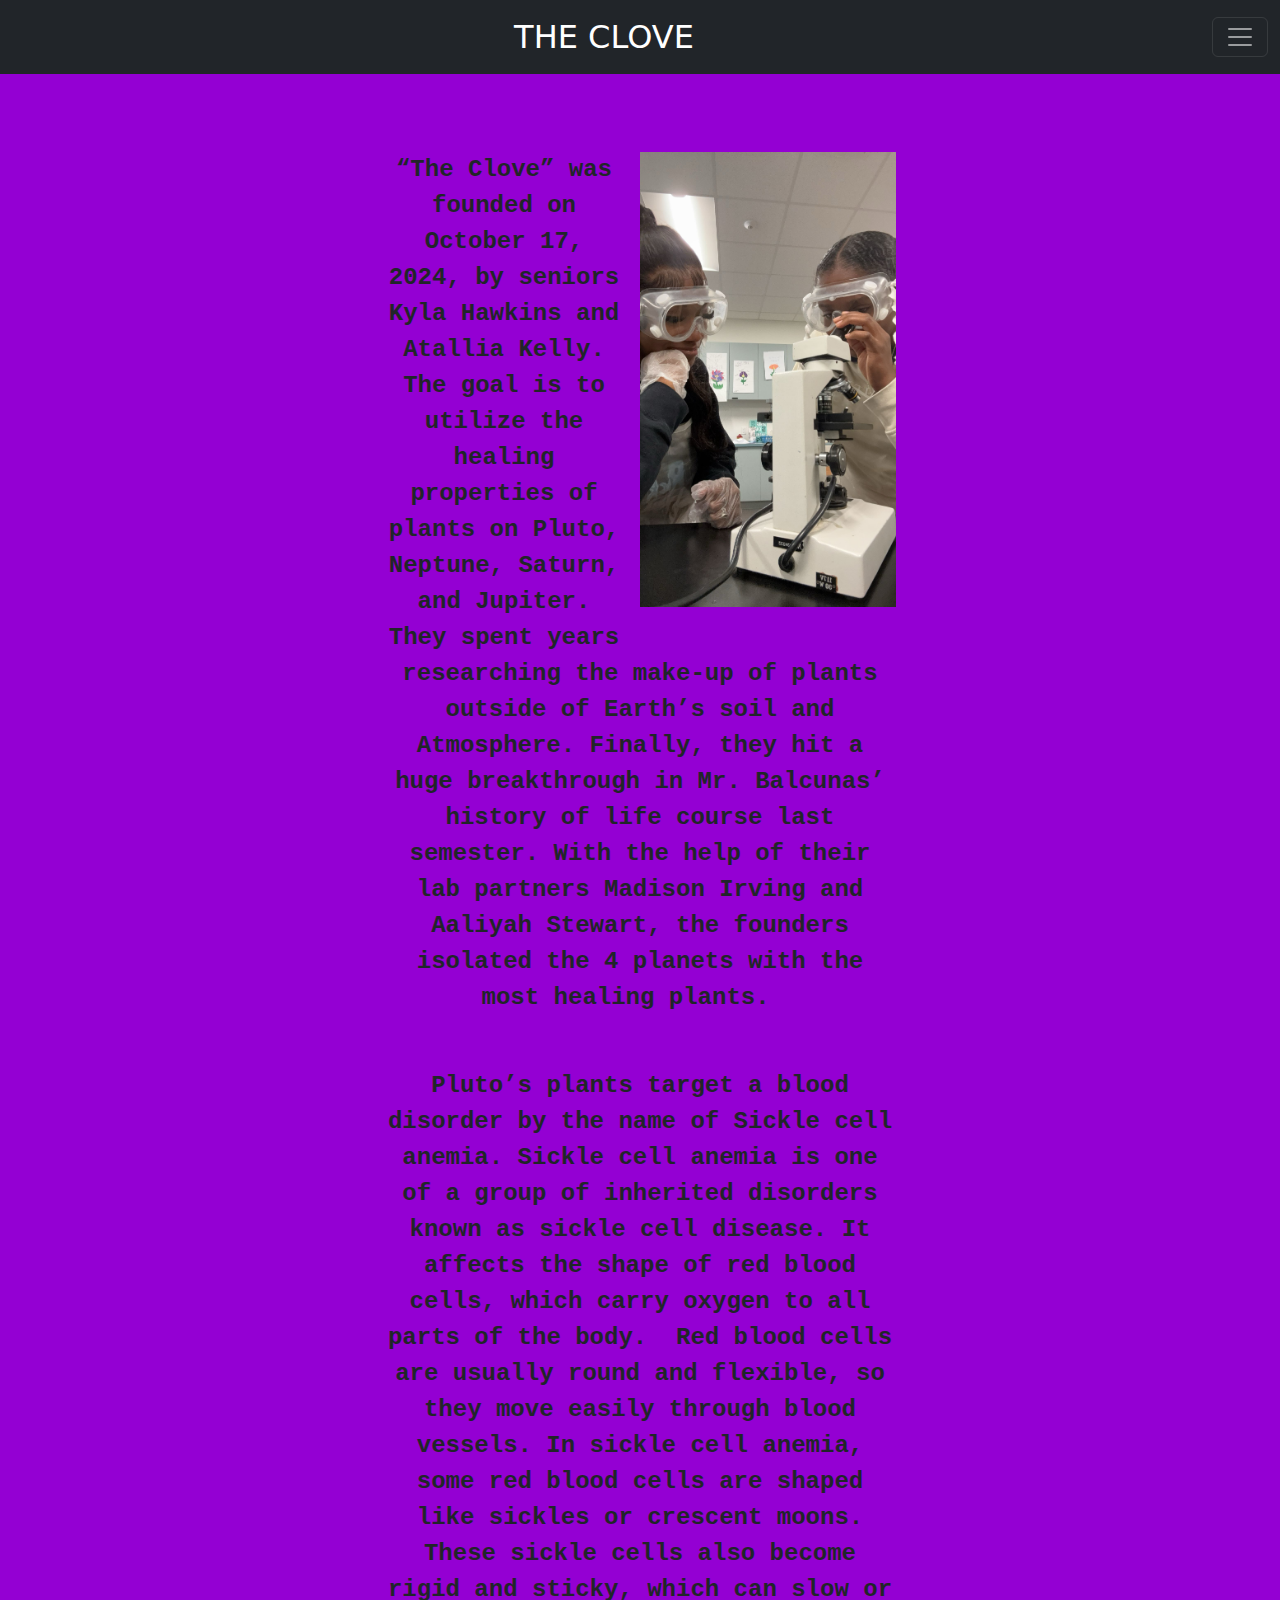
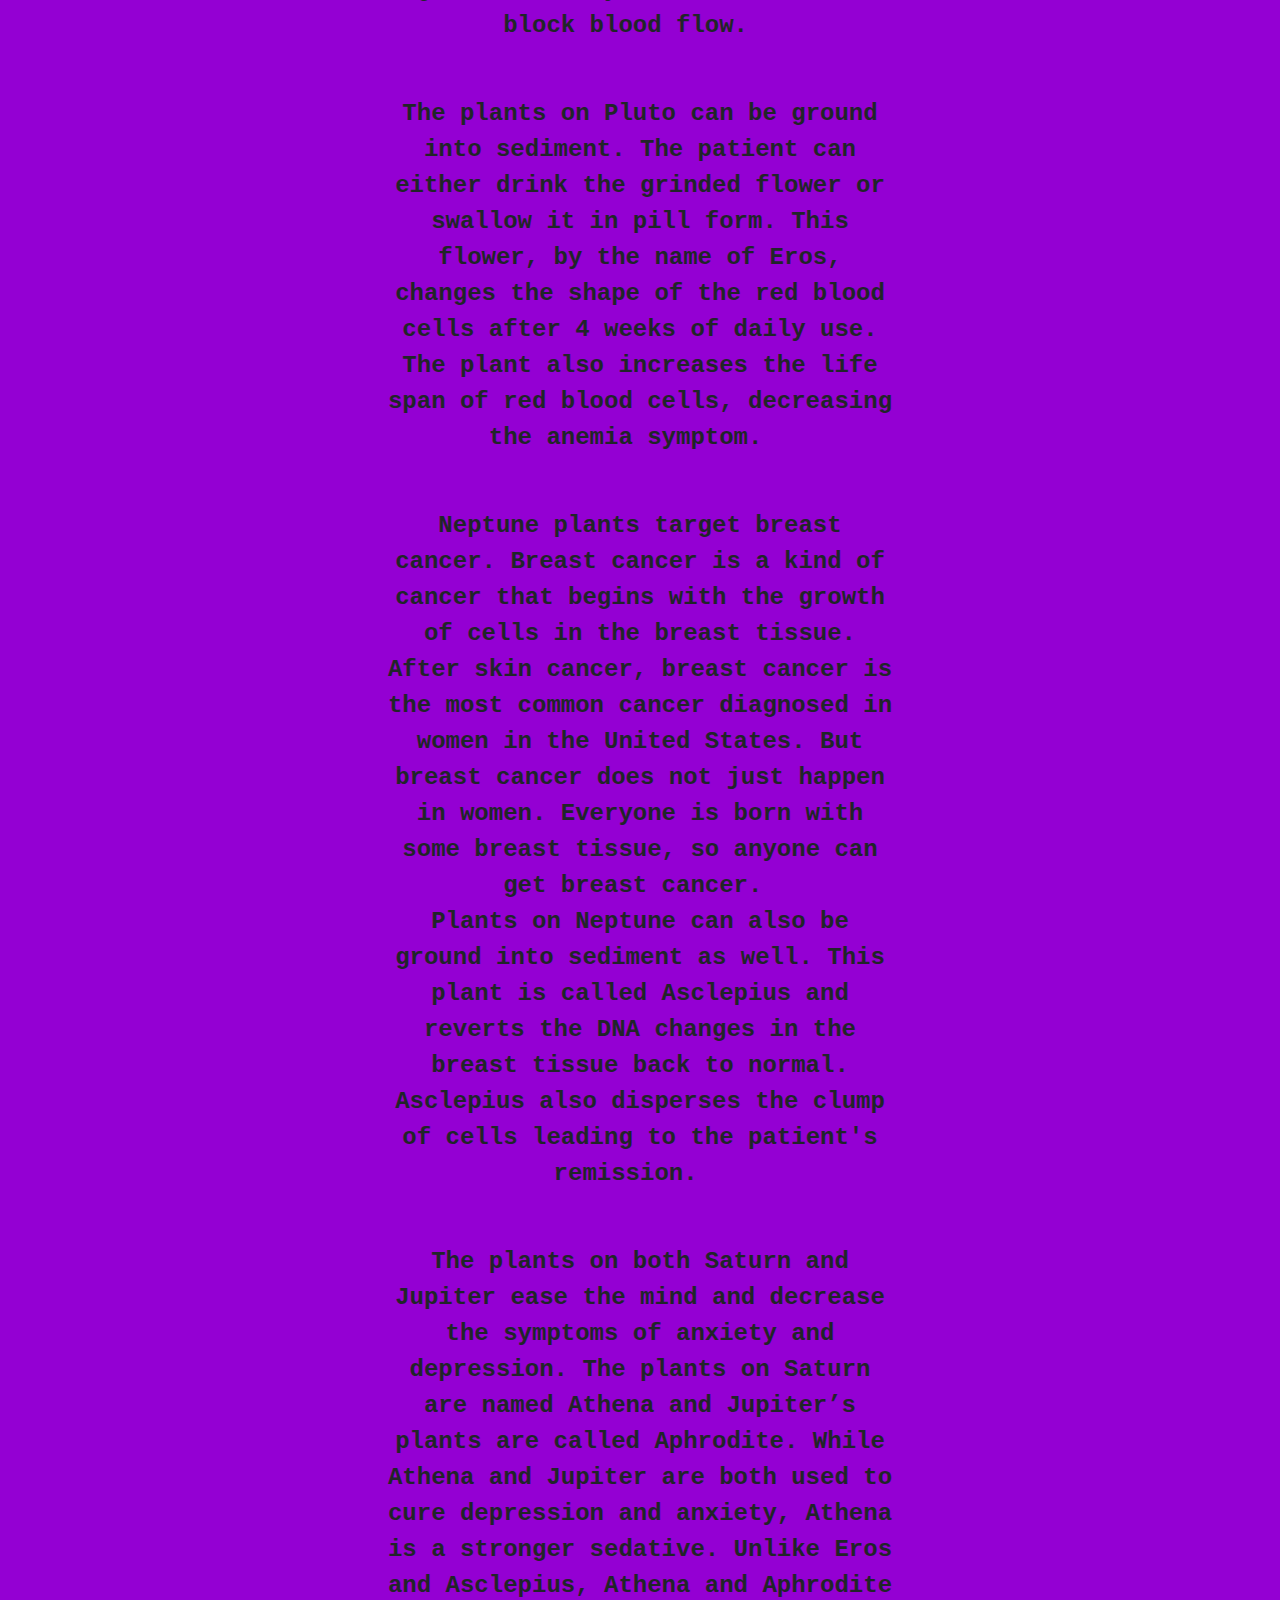
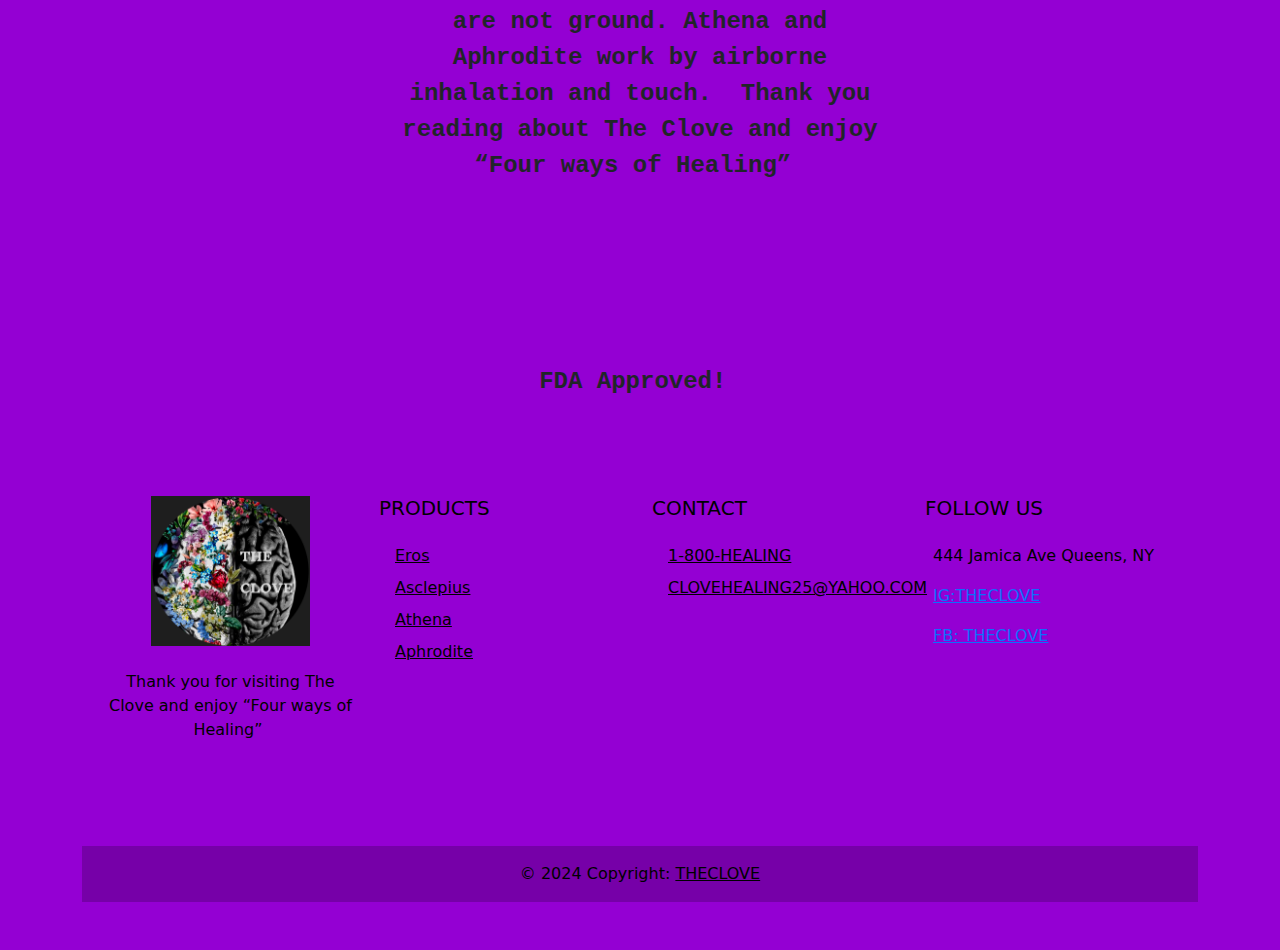
==== commit 2f5d636f: "g" ====
--- a/index.html
+++ b/index.html
@@ -16,7 +16,7 @@
     </div>
       <div class="container-fluid">
         <a href="index.html"><img src="" width="%"></a>
-        <a class="navbar-brand text" href="#" style="text-align: center;">THE CLOVE</a>
+        <a class="navbar-brand text" href="index.html">THE CLOVE</a>
         <button class="navbar-toggler" type="button" data-bs-toggle="offcanvas" data-bs-target="#offcanvasDarkNavbar" aria-controls="offcanvasDarkNavbar" aria-label="Toggle navigation">
           <span class="navbar-toggler-icon"></span>
         </button>
--- a/stylesheet.css
+++ b/stylesheet.css
@@ -3,8 +3,8 @@
     list-style:none;
     margin:0%;
     padding:0%;
-    text-align:center;
-    position: relative;
+    text-align:left;
+    position: ;
 }
 
 .nav li{
@@ -15,23 +15,23 @@
   color: #b8d2db;
   color: #fff;
   display: inline-block;
-  padding: 15%;
+  padding: %;
   font-size: 20%;
   transition: 0.4s;
   font-family: 'Montserrat Alternates', sans-serif;
-
+  
 }
 .logo-massaviu {
     position: fixed;
     padding: 0%;
     background: transparent;
     overflow: hidden;
-    z-index: 1;
-    width: 20%;
+    z-index: ;
+    width: 10%;
   }
   .text{
-    margin-left: 30%;
-    margin-right:40%;
+    margin-left: %;
+    margin-right:%;
     font-size: 200%;
   }
  .about{
